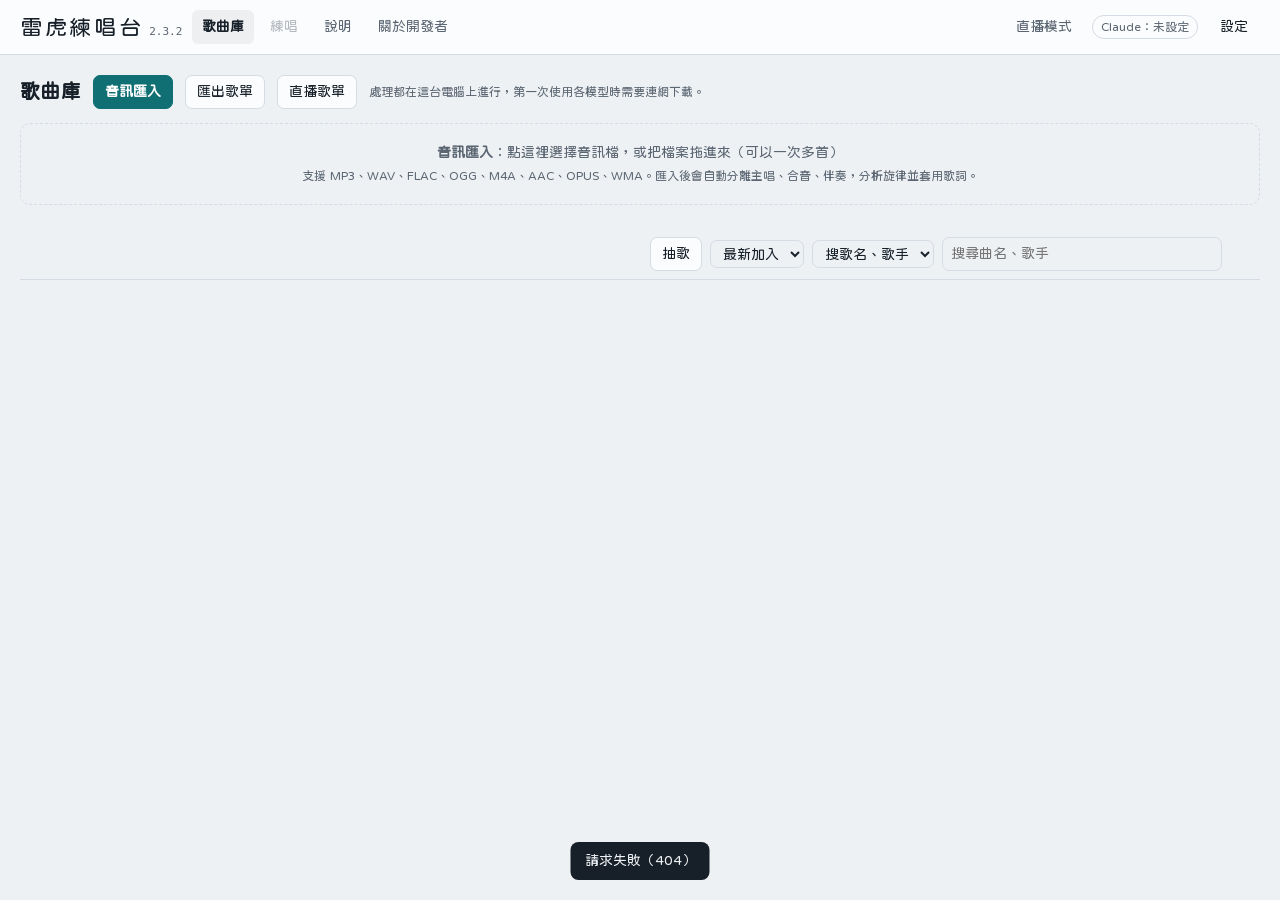
==== static/index.html @ 7133978d "2.3.2: 直播中分離、音高分析改用 CPU 處理程式，避免跟直播軟體搶顯示卡而卡住 Co-Authored-By: Claude Opus 5.5 <noreply@anthropic.com> " ====
<!doctype html>
<html lang="zh-Hant-TW">
<head>
<meta charset="utf-8">
<meta name="viewport" content="width=device-width,initial-scale=1">
<title>雷虎練唱台</title>
<link rel="stylesheet" href="/static/style.css">
</head>
<body>
<header class="bar">
  <span class="logo" id="logo">雷虎練唱台<small id="ver">2.3.2</small></span>
  <nav class="row">
    <button id="nav-lib" class="tab cur">歌曲庫</button>
    <button id="nav-practice" class="tab" disabled>練唱</button>
    <a id="nav-help" class="tab" href="/static/help.html">說明</a>
    <button id="nav-about" class="tab">關於開發者</button>
  </nav>
  <span class="spacer"></span>
  <button id="live-toggle" class="tab" title="直播時用：只留歌曲清單和大字歌詞，加上播放、KEY、音量和歌詞即時調整">直播模式</button>
  <a id="update-chip" class="chip new" href="https://github.com/LeihuTW/Leihu-singsing/releases/latest" data-ext hidden title="更新會保留歌曲庫、錄音和設定"></a>
  <button id="claude-chip" class="chip" title="查看 Claude 用量">Claude：未設定</button>
  <button id="btn-settings" class="ghost">設定</button>
</header>

<main>
  <!-- 歌曲庫 -->
  <section id="view-lib">
    <div class="lib-head">
      <h1>歌曲庫</h1>
      <label class="btn primary">音訊匯入<input type="file" id="import" accept="audio/*,.mp3,.wav,.flac,.ogg,.m4a,.aac,.opus,.wma" multiple hidden></label>
      <button id="export-open" type="button">匯出歌單</button>
      <button id="lib-setlist" type="button" title="這段時間唱過的歌，也能回顧過去的場次、產生 YouTube 章節">直播歌單</button>
      <span class="hint">處理都在這台電腦上進行，第一次使用各模型時需要連網下載。</span>
    </div>
    <form id="yt-form" class="yt yt-only">
      <label for="yt-url" class="yt-label">YouTube</label>
      <input id="yt-url" type="text" inputmode="url" autocomplete="off" placeholder="https://www.youtube.com/watch?v=…">
      <button id="yt-go" type="submit">下載並分析</button>
      <button id="batch-open" type="button" class="ghost" title="一次加入多首：多個網址、歌單網址、歌手＋歌名，或 Excel 歌單">批次加入</button>
      <span id="yt-msg" class="hint"></span>
    </form>
    <div id="drop" class="drop" role="button" tabindex="0" aria-label="音訊匯入：選擇音訊檔">
      <b>音訊匯入</b>：點這裡選擇音訊檔，或把檔案拖進來（可以一次多首）
      <span class="hint">支援 MP3、WAV、FLAC、OGG、M4A、AAC、OPUS、WMA。匯入後會自動分離主唱、合音、伴奏，分析旋律並套用歌詞。</span></div>
    <div id="jobs-bar" class="row jobs-bar" hidden>
      <span id="jobs-sum" class="hint"></span><span class="spacer"></span>
      <button id="jobs-pause" class="ghost" title="處理中的那首在下一個進度點停下、讓出顯示卡；錄音評分、KEY 轉換照常（Ctrl+Alt+P）">全部暫停</button>
    </div>
    <div id="jobs-paused" class="yt-pause" role="status" hidden>
      <div><b>處理已全部暫停。</b>
        <span class="hint">排隊中的歌會等你按「繼續處理」才開始；暫停時做到一半的那首會從頭重做。重開程式後仍維持暫停。錄音評分、KEY 轉換不受影響。</span></div>
      <button id="jobs-resume">繼續處理</button>
    </div>
    <div id="jobs" class="jobs"></div>
    <div id="live-queue" class="live-queue">
      <div class="row"><b>待唱清單</b><span id="lq-n" class="hint"></span><span class="spacer"></span>
        <button id="lq-next" class="primary" title="載入清單第一首（Ctrl+Alt+N）">下一首</button>
        <button id="lq-clear" class="ghost">清空</button></div>
      <div id="lq-list" class="lq-list"></div>
      <span class="hint" id="lq-hint">在下面的歌點「＋」加進清單；一首唱完會自動載入下一首。</span>
    </div>
    <div class="lib-tools">
      <nav id="cats" class="cats" aria-label="分類"></nav>
      <span class="lib-right">
        <button id="lib-draw" title="從目前顯示的歌（分類、搜尋結果）裡隨機抽一首處理好的歌，直接進練唱">抽歌</button>
        <select id="lib-sort" aria-label="排序"><option value="new">最新加入</option><option value="title">依曲名</option><option value="artist">依歌手</option></select>
        <select id="lib-scope" aria-label="搜尋範圍" title="搜尋範圍">
          <option value="name">搜歌名、歌手</option>
          <option value="lyrics">搜歌詞</option>
          <option value="all">全部都搜</option>
        </select>
        <input id="lib-q" type="search" placeholder="搜尋曲名、歌手" aria-label="搜尋歌曲">
      </span>
    </div>
    <div id="cat-tools" class="row cat-tools" hidden>
      <span class="hint" id="cat-hint"></span>
      <button id="cat-rename" class="ghost">改名</button>
      <button id="cat-del" class="ghost danger">刪除分類</button>
    </div>
    <div id="live-hold" class="yt-pause live-hold" role="status" hidden>
      <div><b>直播中，背景工作已暫停。</b>
        <span class="hint"><span id="live-hold-why"></span>升級分離、細修、最高品質處理會把顯示卡吃滿，直播畫面和 VTube Studio 會掉格；直播軟體關掉或關閉直播模式後會自動繼續。直播中匯入的歌照常處理（先用輕量模型，下播後自動補做高品質），KEY 轉換、錄音評分也不受影響。</span></div>
      <button id="live-hold-go" class="ghost" title="接下來一小時不管直播偵測，照常處理（會影響直播流暢度）">直播中也照常處理</button>
    </div>
    <div id="yt-pause" class="yt-pause" role="alert" hidden>
      <div><b>YouTube 暫時限制了下載，已自動暫停後面的下載。</b>
        <span class="hint">短時間內下載太多次時 YouTube 會暫時擋住這個網路，通常幾小時到一天會恢復。請先不要再下載，也不要開 VPN 重試。</span>
        <span id="yt-pause-n" class="hint"></span></div>
      <button id="yt-resume">繼續下載</button>
    </div>
    <div id="songs" class="songs"></div>
  </section>

  <!-- 練唱 -->
  <section id="view-practice" hidden>
    <div class="p-head">
      <button id="back" class="ghost">← 歌曲庫</button>
      <h1 id="p-title"></h1>
      <span id="p-chips" class="row"></span>
    </div>

    <div class="stage">
      <div id="judge" class="judge" aria-live="polite"></div>
      <div class="roll-wrap">
        <canvas id="roll" aria-label="旋律卷軸，點一下可跳到該時間"></canvas>
        <div id="hud" class="hud"></div>
        <div id="edit-hint" class="edit-hint" hidden>調整模式：拖曳上方的句子標記移動整句，拖曳旋律上的字調整時間，雙擊字可以修改文字</div>
        <input id="char-edit" class="char-edit" type="text" hidden aria-label="修改這個字">
        <div id="loading" class="loading" hidden></div>
      </div>
      <div id="split" class="split" role="separator" aria-orientation="horizontal" aria-label="拖曳調整旋律和歌詞的高度比例" tabindex="0" title="拖曳調整旋律區和歌詞區的比例，雙擊還原"><span></span></div>
      <div class="lyr" id="lyr">
        <div class="lyr-size"><button id="lyr-smaller" class="ghost" aria-label="歌詞縮小">A−</button><button id="lyr-bigger" class="ghost" aria-label="歌詞放大">A＋</button></div>
        <div id="lyr-count" class="lyr-count" hidden></div>
        <div id="lyr-prev" class="lyr-prev"></div>
        <div id="lyr-now" class="lyr-now"><span class="base"></span><span class="fill" aria-hidden="true"></span></div>
        <div id="lyr-next" class="lyr-next"></div>
        <div id="lyr-next2" class="lyr-next lyr-more"></div>
        <div id="lyr-next3" class="lyr-next lyr-more"></div>
      </div>
      <div class="transport">
        <button id="play" class="primary">播放</button>
        <button id="skip-intro" class="ghost" title="跳到第一句歌詞前 5 秒">跳過前奏</button>
        <label class="hint" title="從頭播放或錄音時，自動從第一句前 5 秒開始"><input id="auto-skip" type="checkbox"> 自動</label>
        <span id="time" class="num">0:00.0 / 0:00</span>
        <input id="seek" class="seek" type="range" min="0" max="1" step="0.01" value="0" aria-label="播放位置">
        <span class="grp"><label for="key-sel">KEY</label>
          <select id="key-sel" title="升降幾個半音；選了才會開始轉換，一次到位"></select>
        </span>
        <span class="grp"><label for="speed">速度</label>
          <select id="speed">
            <option value="0.7">70%</option><option value="0.8">80%</option><option value="0.9">90%</option>
            <option value="1" selected>100%</option><option value="1.1">110%</option>
          </select>
        </span>
        <span class="grp">
          <button id="set-a">A</button><button id="set-b">B</button><button id="clear-ab" class="ghost">取消循環</button>
        </span>
        <span class="grp"><label for="mel-mode">旋律</label>
          <button id="mel-toggle" class="on" title="關掉旋律只看歌詞（顯示五行）">顯示</button>
          <select id="mel-mode" title="旋律的顯示方式">
            <option value="both">原聲＋區塊</option>
            <option value="curve">原聲曲線</option>
            <option value="blocks">音符區塊</option>
          </select>
        </span>
        <span class="grp"><label>歌詞</label>
          <button id="lyr-show" title="在旋律上方逐字顯示歌詞">字在旋律上</button>
          <button id="lyr-edit" title="拖曳調整每句、每個字的時間">調整</button>
          <button id="lyr-color" title="唱到哪個字就把哪個字上色；歌詞時間沒對準時可以關掉">逐字上色</button>
          <button id="sheet-open2" title="把旋律和歌詞畫成圖片（像樂譜一樣一句一列），存到下載資料夾">旋律譜圖片</button>
          <button id="lyr-flag" title="歌詞不準先標起來：歌曲庫的「歌詞待修」分類會列出來，下播後一次處理（Ctrl+Alt+F）">歌詞待修</button>
          <button id="judge-btn" title="開麥克風唱的時候，每唱完一句跳出 PERFECT／GREAT／GOOD／MISS（測試中）">每句評分</button>
          <select id="lyr-kana" title="日文歌詞的讀音標註；平假名模式下讀音不對可以點一下修改" hidden><option value="hira">假名標音</option><option value="romaji">羅馬拼音</option><option value="off">不標讀音</option></select>
          <label for="lyr-size" title="旋律上歌詞的字級">字級</label>
          <input id="lyr-size" type="range" min="12" max="40" step="1" value="18" style="width:80px">
          <button id="ov-open" title="給 OBS 等直播軟體用的去背歌詞畫面">直播歌詞</button>
        </span>
        <span class="grp"><label for="zoom">視窗</label><input id="zoom" type="range" min="3" max="30" step="1" value="8"></span>
      </div>
    </div>

    <div id="live-bar" class="live-bar">
      <div class="row">
        <button data-live-preset="orig">原曲</button>
        <button data-live-preset="karaoke">卡拉OK</button>
        <button id="lead-private" title="原唱和導引音只從「自己聽的裝置」（耳機）播出，觀眾那邊只有伴奏和合音。要先到設定選好兩個不同的裝置">原唱只給我聽</button>
        <label class="lv-vol">音量 <input id="live-vol" type="range" min="0" max="1.5" step="0.01" value="1" aria-label="音量"><span id="live-vol-v" class="num">100</span></label>
      </div>
      <div class="row">
        <b>歌詞調整</b>
        <button id="lv-now" title="播放到這句開口時按：目前這句對到現在的位置">這句對準</button>
        <button id="lv-next" title="歌詞慢半拍時用：歌手開口唱、畫面還停在上一句時按，把下一句對到現在的位置">下一句對準</button>
        <button id="lv-minus" title="目前這句提早 0.1 秒">−0.1</button>
        <button id="lv-plus" title="目前這句延後 0.1 秒">＋0.1</button>
        <label class="hint"><input id="lv-from" type="checkbox" checked> 後面的句子一起移動</label>
        <button id="lv-pop" class="ghost" title="另開視窗逐句調整">逐句調整視窗</button>
        <button id="lv-search" class="ghost" title="歌詞不對、或整份換掉：搜尋線上歌詞（LRCLIB、網易雲、酷狗）">搜尋線上歌詞</button>
        <button id="lv-flag" class="ghost" title="歌詞不準先標起來，下播後到歌曲庫的「歌詞待修」一次處理（Ctrl+Alt+F）">歌詞待修</button>
        <span class="spacer"></span>
        <button id="lv-setlist" class="ghost" title="這段時間唱過的歌（播放超過 30 秒就會記下來）；也能回顧過去的場次、產生 YouTube 章節">直播歌單</button>
        <span class="hint">調整會自動儲存</span>
      </div>
    </div>

    <div class="panels">
      <div class="panel">
        <h2>分軌與混音</h2>
        <div class="row">
          <button data-preset="orig">原曲</button>
          <button data-preset="karaoke">卡拉OK</button>
          <button data-preset="practice">練唱</button>
          <button data-preset="solo">只聽主唱</button>
        </div>
        <div id="faders" class="detail"></div>
        <label class="row hint" title="每首歌的音量差很多時，自動調到差不多大聲（不會改動原始檔）"><input id="norm-vol" type="checkbox" checked> 音量標準化 <span id="norm-db" class="num"></span></label>
        <div id="mix-export" class="mix-export" hidden>
          <div class="row">
            <select id="mx-fmt" aria-label="匯出格式"><option value="mp3">MP3</option><option value="wav">WAV</option></select>
            <button id="mx-go">匯出調整後的音訊</button>
            <button id="mx-show" class="ghost" hidden>顯示檔案</button>
          </div>
          <span id="mx-msg" class="hint">依目前的 KEY、速度和主唱／合音／伴奏音量（含音量標準化）匯出；把主唱拉到 0 就是伴奏。不含導引音和你的錄音。</span>
        </div>
        <p class="hint">「練唱」會把主唱調小、打開旋律導引音。移調和變速在本機算好後會存起來，下次切換不用再等。</p>
      </div>

      <div class="panel">
        <h2>我的演唱</h2>
        <div class="row">
          <button id="mic">開啟麥克風</button>
          <button id="rec" class="rec" disabled>● 錄一次</button>
          <label class="hint" title="開麥克風唱的時候，每唱完一句就跳出 PERFECT／GREAT／GOOD／MISS（測試中）"><input id="judge-on" type="checkbox"> 每句即時評價（測試）</label>
        </div>
        <div class="row">
          <label for="mic-dev" class="hint">麥克風</label>
          <select id="mic-dev" style="flex:1;min-width:0"><option value="">系統預設</option></select>
          <span id="mic-state" class="hint">戴耳機唱，避免伴奏被麥克風收進去。</span>
        </div>
        <div id="mic-lv" class="mic-lv" hidden>
          <div class="row">
            <span class="hint lv-label">音量</span>
            <div class="meter" aria-hidden="true"><div id="mic-bar" class="bar"></div><div id="mic-pk" class="pk"></div><i style="left:80%" title="-12 dB"></i><i style="left:95%" title="-3 dB"></i></div>
            <span id="mic-db" class="num hint">-∞ dB</span>
          </div>
          <div class="row">
            <label for="mic-gain" class="hint lv-label">增益</label>
            <input id="mic-gain" type="range" min="10" max="300" step="5" value="100" style="flex:1;min-width:0">
            <span id="mic-gain-v" class="num hint">100%</span>
            <button id="mic-auto" class="ghost" title="唱幾句，程式會自動把音量調到適合評分的大小">自動調整</button>
          </div>
          <span id="mic-warn" class="hint"></span>
        </div>
        <div id="key-hint" class="key-hint" hidden><span></span><button class="primary" hidden></button></div>
        <div id="takes-bar" class="row takes-bar" hidden>
          <button id="tk-select" class="ghost">選取多筆</button>
          <span id="tk-tools" hidden><button id="tk-all" class="ghost">全選</button><button id="tk-del" class="ghost danger" disabled>刪除選取的錄音</button><button id="tk-cancel" class="ghost">取消</button></span>
        </div>
        <div id="takes" class="takes"></div>
        <div id="take-detail" class="detail"></div>
      </div>

      <div class="panel">
        <h2>歌詞</h2>
        <div id="lyr-warn" class="cand warn-box" hidden>
          <b id="lyr-warn-title">自動辨識的歌詞不夠準確，已先留白</b>
          <span id="lyr-warn-why" class="hint"></span>
          <div class="row"><button id="lyr-warn-search" class="primary">搜尋線上歌詞</button><button id="lyr-warn-import" class="ghost">匯入歌詞檔</button><button id="lyr-warn-show" class="ghost">仍然使用辨識結果</button></div>
        </div>
        <div id="lyr-src" class="row lyr-src">
          <span class="hint">目前使用：<b id="lyr-src-name">—</b></span>
          <button id="use-auto" class="ghost" hidden>改用辨識結果</button>
          <button id="use-online" class="ghost" hidden>改用線上歌詞</button>
        </div>
        <div class="row lyr-src">
          <label for="lyr-lang" class="hint">這首的辨識語言</label>
          <select id="lyr-lang" aria-label="這首歌的辨識語言">
            <option value="__cfg">依設定</option><option value="">自動判斷</option><option value="zh">中文</option>
            <option value="ja">日文</option><option value="en">英文</option><option value="ko">韓文</option><option value="yue">粵語</option>
          </select>
          <button id="lyr-redo" class="ghost" title="用選的語言重新辨識；目前用的線上或匯入的歌詞不會被覆蓋">重新辨識歌詞</button>
          <button id="lyr-group" class="ghost" title="多人輪流唱的歌（例如 S.H.E）：分離常把某位成員的句子歸到合音，旋律斷斷續續。開啟後旋律分析與歌詞辨識改用主唱＋合音（不用重新分軌，很快）">合唱模式（多人輪流唱）</button>
          <button id="lyr-redo-max" class="ghost" title="合唱、合音多的歌：先用最高品質重新分離人聲，再重新分析旋律、重新辨識歌詞（較慢）">用最高品質人聲分離重新辨識</button>
        </div>
        <div id="cand-box" class="cand" hidden>
          <b>找到線上歌詞，選一版使用</b>
          <span id="cand-hint" class="hint">相似度是和自動辨識結果比對的程度，越高越可能是同一首歌、同一個版本。</span>
          <div id="cand-list" class="ls-results"></div>
          <div class="row"><button id="cand-keep" class="ghost">都不用</button></div>
        </div>
        <div class="first-line">
          <div class="row">
            <label for="fl-time" class="hint">第一句開始</label>
            <input id="fl-time" type="text" inputmode="decimal" placeholder="0:00.00" aria-label="第一句歌詞的開始時間">
            <button id="fl-now" title="把第一句對到目前的播放位置">對準目前位置</button>
            <button id="fl-auto" title="歌詞內容對、但整體早了或晚了好幾秒時：依主唱開口的位置自動找出要移多少秒">依歌聲自動校正</button>
          </div>
          <div class="row">
            <button class="ghost" data-fl="-0.5">−0.5 秒</button><button class="ghost" data-fl="-0.1">−0.1</button>
            <button class="ghost" data-fl="0.1">+0.1</button><button class="ghost" data-fl="0.5">+0.5 秒</button>
            <span class="hint">後面每一句（含逐字時間）會一起移動，自動儲存</span>
          </div>
          <div class="row">
            <span class="hint">中段以後才不準：</span>
            <button id="from-cur" title="把目前顯示的這句對到播放位置，這句和後面每一句一起移動">這句以後對準目前位置</button>
            <button id="from-next" title="把還沒出現的下一句對到播放位置（歌詞慢半拍時用），下一句和後面每一句一起移動">下一句以後對準目前位置</button>
          </div>
        </div>
        <textarea id="lrc" spellcheck="false" aria-label="歌詞（LRC 格式）"></textarea>
        <div class="row">
          <button id="lrc-save">儲存歌詞</button>
          <button id="tap-start">跟拍打點</button>
          <button id="lrc-import" class="ghost" title="匯入 LRC、SRT 或 TXT 歌詞檔">匯入歌詞檔</button>
          <input id="lrc-file" type="file" accept=".lrc,.srt,.txt,text/plain" hidden>
        </div>
        <div class="row">
          <select id="exp-fmt" aria-label="匯出格式">
            <option value="lrc">LRC（含時間）</option>
            <option value="srt">SRT 字幕</option>
            <option value="txt">純文字 TXT</option>
          </select>
          <button id="exp-go">匯出歌詞</button>
          <button id="exp-show" class="ghost" hidden>顯示檔案</button>
          <button id="sheet-open" title="把旋律和歌詞畫成圖片（像樂譜一樣一句一列），只能看圖片的時候也能對著練">匯出旋律譜圖片…</button>
        </div>
        <span id="exp-msg" class="hint"></span>
        <details id="timing-box">
          <summary>逐句調整開始時間</summary>
          <div class="detail" style="margin-top:8px">
            <span class="hint">播放到某句開頭時按「對準」，或用 ±0.1 秒微調。改完按「儲存歌詞」。</span>
            <div class="row"><button id="timing-pop">開新視窗逐句調整</button><span class="hint">另開一個可以縮放的視窗，邊唱邊調；在那邊調整會自動儲存</span></div>
            <div id="timing" class="timing"></div>
            <div class="row"><button id="lyr-dist">自動分配每個字的時間</button><span class="hint">依旋律音符把每個字放到對應的音上</span></div>
          </div>
        </details>
        <details id="ls-box">
          <summary>搜尋線上歌詞（LRCLIB、網易雲、酷狗，需連網）</summary>
          <div class="detail" style="margin-top:8px">
            <div class="row"><input id="ls-q" type="text" placeholder="歌名 歌手" style="flex:1;min-width:0"><button id="ls-go">搜尋</button></div>
            <span id="ls-msg" class="hint"></span>
            <div id="ls-results" class="ls-results"></div>
          </div>
        </details>
        <div id="tapbox" class="tapbox" hidden>
          <span class="hint">播放中每唱到新的一句就按空白鍵或下面的按鈕。</span>
          <span id="tap-next" class="next"></span>
          <div class="row"><button id="tap-hit" class="primary">這句開始</button><button id="tap-stop" class="ghost">結束打點</button></div>
        </div>
        <details>
          <summary>貼上正確歌詞，用 Claude 對齊時間（需連網）</summary>
          <div class="detail" style="margin-top:8px">
            <textarea id="ref-lyrics" placeholder="每行一句，照演唱順序貼上" style="min-height:120px"></textarea>
            <div class="row"><button id="align">用 Claude 對齊</button><span id="align-state" class="hint"></span></div>
            <span id="align-cost" class="hint"></span>
          </div>
        </details>
      </div>
    </div>
  </section>
  <!-- 關於開發者 -->
  <section id="view-about" class="about" hidden>
    <div class="about-card">
      <img src="/static/kenzi.png" alt="雷虎 KENZI 的頭像" class="about-avatar" width="160" height="160">
      <div>
        <h2>雷虎</h2>
        <p>一隻喜歡唱歌的毛毛雷虎，每天 19:00 在 Twitch 進行以歌回為主的直播。</p>
        <p><a href="https://www.twitch.tv/leihustore" data-ext class="about-link">https://www.twitch.tv/leihustore</a></p>
      </div>
    </div>
    <div class="about-card about-support">
      <p>如果這個練歌工具有確實幫到您，可以透過 LINEPAY 請雷虎喝杯飲料或延續開發。</p>
      <img src="/static/linepay.png" alt="LINE Pay 斗內 QR Code" class="about-pay" width="600" height="300">
    </div>
  </section>
</main>

<div id="share" class="modal" hidden>
  <div class="sheet share-sheet" role="dialog" aria-modal="true" aria-labelledby="share-title">
    <h1 id="share-title">匯出／分享這次演唱</h1>
    <p class="hint">把你的歌聲和合音、伴奏混在一起（不含原唱與導引音），用的是錄音當時的 KEY 和速度。音量已自動平衡成建議值，可以邊聽邊調。</p>
    <div class="share-mix">
      <label for="sh-vocal">你的歌聲</label><input id="sh-vocal" type="range" min="-24" max="12" step="0.5" value="0"><span id="sh-vocal-v" class="num">0 dB</span>
      <label for="sh-back">合音</label><input id="sh-back" type="range" min="-40" max="6" step="0.5" value="0"><span id="sh-back-v" class="num">0 dB</span>
      <label for="sh-inst">伴奏</label><input id="sh-inst" type="range" min="-40" max="6" step="0.5" value="0"><span id="sh-inst-v" class="num">0 dB</span>
    </div>
    <div class="row">
      <label class="hint"><input id="sh-polish" type="checkbox" checked> 人聲美化（去低頻雜音、讓音量平均）</label>
      <label for="sh-reverb" class="hint">殘響</label>
      <select id="sh-reverb"><option value="none">不加</option><option value="light" selected>輕</option><option value="medium">中</option><option value="hall">大廳</option></select>
      <button id="sh-auto" class="ghost" title="依你的歌聲和伴奏的響度重新計算">恢復建議音量</button>
    </div>
    <div class="sh-player">
      <button id="sh-play" disabled>▶ 試聽</button>
      <div class="sh-track">
        <input id="sh-pos" type="range" min="0" max="1" step="0.05" value="0" aria-label="試聽位置" disabled>
        <div class="sh-region" aria-hidden="true"><i id="sh-region"></i></div>
      </div>
      <span id="sh-time" class="num hint">0:00</span>
    </div>
    <div class="row sh-jump">
      <button class="ghost" id="sh-to-me" disabled title="跳到你開始唱的前 2 秒">⏮ 從我開始唱</button>
      <button class="ghost" data-shj="-10" disabled>−10 秒</button><button class="ghost" data-shj="-5" disabled>−5 秒</button>
      <button class="ghost" data-shj="5" disabled>+5 秒</button><button class="ghost" data-shj="10" disabled>+10 秒</button>
      <span class="hint">拉桿下方的色帶是你有錄音的範圍，可以直接拖曳或點任何位置跳過去</span>
    </div>
    <span id="sh-pv-msg" class="hint">準備試聽中…</span>
    <div class="row">
      <label for="sh-range" class="hint">匯出範圍</label>
      <select id="sh-range"><option value="full" selected>整首歌</option><option value="take">只有錄音的段落</option></select>
    </div>
    <div class="field"><span>匯出格式（可複選）</span>
      <div class="row">
        <label><input type="checkbox" name="sh-fmt" value="mp3" checked> MP3 音訊</label>
        <label><input type="checkbox" name="sh-fmt" value="wav"> WAV 無損音訊</label>
        <label><input type="checkbox" name="sh-fmt" value="mp4" checked> 直式影片 9:16（旋律線條＋歌詞）</label>
        <label><input type="checkbox" name="sh-fmt" value="png" checked> 成績卡圖片（分數＋旋律對照）</label>
      </div>
    </div>
    <div class="row"><button id="sh-go" class="primary">匯出</button><span id="sh-msg" class="hint"></span></div>
    <div id="sh-done" class="share-done" hidden>
      <div id="sh-files"></div>
      <div class="field"><span>貼文文字（可以修改後複製）</span><textarea id="sh-caption" rows="3"></textarea>
        <div class="row"><button id="sh-copy" class="ghost">複製文字</button></div></div>
      <div class="field"><span>發佈：按下會開啟平台的網頁，把剛匯出的檔案拖進去、貼上文字即可</span>
        <div class="row share-btns">
          <button data-share="https://www.facebook.com">Facebook</button>
          <button data-share="https://www.instagram.com">Instagram</button>
          <button data-share="https://x.com/compose/post">X</button>
          <button data-share="https://www.threads.com">Threads</button>
        </div>
        <span class="hint">IG、Threads、FB 的 Reels 建議用直式影片；只想分享聲音可以用 MP3；成績卡圖片適合一般貼文和限時動態。平台可能會因為伴奏的版權把影片靜音或限制觀看。</span>
      </div>
    </div>
    <div class="row" style="justify-content:flex-end"><button id="sh-close" class="ghost">關閉</button></div>
  </div>
</div>

<div id="batch-dlg" class="modal" hidden>
  <div class="sheet batch-sheet" role="dialog" aria-modal="true" aria-labelledby="batch-title">
    <h1 id="batch-title">批次加入歌曲</h1>
    <p class="hint">每行一首，可以混著輸入：YouTube 影片網址、歌單網址（會加入歌單裡的每一首），或「歌手 歌名」（會到 YouTube 搜尋第一筆結果）。也可以直接從 Excel 複製「歌手、曲名」兩欄貼上，或匯入 .xlsx／.csv 檔：匯入檔案時會一起讀「歌手」「曲名」「KEY（或備註）」「語言」和 YouTube 網址欄，有網址的直接用、不另外搜尋；歌曲庫已經有的歌只會更新這些資訊，不會重新下載。格式可以參考「下載範本」或說明頁的「建議的匯入表格格式」。</p>
    <textarea id="batch-text" rows="7" placeholder="https://www.youtube.com/watch?v=…&#10;https://www.youtube.com/playlist?list=…&#10;周杰倫 晴天&#10;YOASOBI 夜に駆ける"></textarea>
    <div class="row">
      <button id="batch-resolve" class="primary">查詢</button>
      <label class="btn ghost">匯入 Excel／CSV<input id="batch-file" type="file" accept=".xlsx,.csv,.txt,.tsv" hidden></label>
      <button id="batch-template" class="ghost" title="歌手、曲名、KEY、語言、YouTube 五欄的範例表格">下載範本</button>
      <span id="batch-msg" class="hint"></span>
    </div>
    <div id="batch-list" class="batch-list"></div>
    <div class="row" id="batch-actions" hidden>
      <label class="hint"><input id="batch-all" type="checkbox" checked> 全選</label>
      <button id="batch-add" class="primary">加入下載佇列</button>
      <span class="hint">依清單順序下載與處理，之後也可以在歌曲庫上方用 ▲▼ 調整順序。請只下載你有權使用的內容。</span>
    </div>
    <div class="row" style="justify-content:flex-end"><button id="batch-close" class="ghost">關閉</button></div>
  </div>
</div>

<div id="edit-dlg" class="modal" hidden>
  <div class="sheet" role="dialog" aria-modal="true" aria-labelledby="edit-title">
    <h1 id="edit-title">編輯歌曲資訊</h1>
    <label class="field"><span>曲名</span><input id="ed-title" type="text" maxlength="120"></label>
    <label class="field"><span>歌手</span><input id="ed-artist" type="text" maxlength="80"></label>
    <label class="field"><span>預設 KEY（打開這首歌時自動切到這個 KEY，並先做好移調版本）</span>
      <select id="ed-key"></select></label>
    <p class="hint" id="ed-yt"></p>
    <div class="row">
      <button id="ed-save" class="primary">儲存</button>
      <button id="ed-close" class="ghost">取消</button>
    </div>
  </div>
</div>

<div id="overlay-dlg" class="modal" hidden>
  <div class="sheet" role="dialog" aria-modal="true" aria-labelledby="ov-title">
    <h1 id="ov-title">直播歌詞（去背）</h1>
    <p class="hint">只顯示歌詞、背景透明的畫面，會跟著這裡的播放同步。在 OBS 新增「瀏覽器」來源，貼上下面的網址即可；練唱台要保持開著。</p>
    <div class="ov-opts">
      <label for="ov-lines">行數</label>
      <select id="ov-lines"><option value="1">1 行</option><option value="2" selected>2 行</option><option value="3">3 行</option><option value="5">5 行</option></select>
      <label for="ov-size">字級</label>
      <span class="row"><input id="ov-size" type="range" min="24" max="120" step="2" value="56"><span id="ov-size-v" class="num hint">56</span></span>
      <label for="ov-pos">位置</label>
      <select id="ov-pos"><option value="bottom" selected>下方</option><option value="center">中間</option><option value="top">上方</option></select>
      <label for="ov-align">對齊</label>
      <select id="ov-align"><option value="center" selected>置中</option><option value="left">靠左</option></select>
      <label for="ov-font">字體</label>
      <select id="ov-font"><option value="huninn" selected>粉圓（內建）</option><option value="kai">楷書</option><option value="sans">黑體（微軟正黑體）</option></select>
      <label for="ov-color">上色</label>
      <span class="row"><input id="ov-color" type="color" value="#f0a04a"><span class="hint">字的顏色是白色，唱到的字換成這個顏色</span></span>
      <label for="ov-bg">背景</label>
      <select id="ov-bg"><option value="none" selected>透明（OBS 瀏覽器來源）</option><option value="green">綠幕（用色度鍵去背）</option><option value="black">黑色</option></select>
      <label for="ov-info">曲目資訊</label>
      <select id="ov-info"><option value="off" selected>不顯示</option><option value="tl">左上角</option><option value="tr">右上角</option><option value="bl">左下角</option><option value="br">右下角</option></select>
    </div>
    <label class="field"><span>網址</span><input id="ov-url" type="text" readonly></label>
    <div class="row"><button id="ov-copy" class="primary">複製網址</button><button id="ov-preview" class="ghost">在瀏覽器開啟預覽</button></div>
    <span class="hint">OBS 瀏覽器來源建議寬 1920、高 1080。改了字級、行數等設定後，要重新複製網址貼到 OBS。</span>
    <div class="row" style="justify-content:flex-end"><button id="ov-close" class="ghost">關閉</button></div>
  </div>
</div>

<div id="sheet-dlg" class="modal" hidden>
  <div class="sheet" role="dialog" aria-modal="true" aria-labelledby="sd-title">
    <h1 id="sd-title">匯出旋律譜圖片</h1>
    <p class="hint">把旋律和歌詞畫成一頁頁的圖片：每句一列，方塊越高音越高、橫向是時間，方塊上標簡譜或音名，下面是歌詞。存成 PNG，手機相簿、平板或印出來都能看。</p>
    <div class="ov-opts">
      <label for="sd-layout">版面</label>
      <select id="sd-layout"><option value="phone" selected>手機直式（1080×1920）</option><option value="a4">A4（可列印）</option></select>
      <label for="sd-notation">標示</label>
      <select id="sd-notation"><option value="jianpu" selected>簡譜（1～7）</option><option value="name">音名（C4、D#4）</option><option value="both">簡譜＋音名</option></select>
      <label for="sd-tonic">1 ＝</label>
      <select id="sd-tonic"><option value="auto" selected>自動判斷</option></select>
      <label for="sd-key">KEY</label>
      <label class="row"><input id="sd-key" type="checkbox" checked> 套用目前的 KEY（<span id="sd-key-v"></span>）</label>
    </div>
    <span class="hint">旋律是從原唱自動分析的，沒有節拍資訊，所以用時間位置排版，不是正式的五線譜或簡譜節奏。</span>
    <div class="row"><button id="sd-go" class="primary">匯出</button><button id="sd-show" class="ghost" hidden>顯示檔案</button><span id="sd-msg" class="hint"></span></div>
    <div class="row" style="justify-content:flex-end"><button id="sd-close" class="ghost">關閉</button></div>
  </div>
</div>

<div id="ls-dlg" class="modal" hidden>
  <div class="sheet" role="dialog" aria-modal="true" aria-labelledby="lsd-title">
    <h1 id="lsd-title">搜尋線上歌詞</h1>
    <div id="lsd-body"></div>
    <div class="row" style="justify-content:flex-end"><button id="lsd-close" class="ghost">關閉</button></div>
  </div>
</div>

<div id="setlist-dlg" class="modal" hidden>
  <div class="sheet" role="dialog" aria-modal="true" aria-labelledby="sl-title">
    <h1 id="sl-title">直播歌單</h1>
    <p class="hint">不管是不是直播模式，一首歌播放超過 30 秒就記下來；距離上一首超過 6 小時會自動當成新的一場，同一段時間唱的歌都在同一場。過去的場次也能在這裡回顧、匯出。</p>
    <div class="row sl-opts">
      <select id="sl-session" aria-label="選擇場次"></select>
      <select id="sl-mode" aria-label="顯示方式"><option value="list">歌單文字</option><option value="chapters">YouTube 章節時間戳</option></select>
      <label id="sl-start-f" class="row" hidden>開台時間 <input id="sl-start" type="time" step="1"></label>
    </div>
    <div class="sl-items-head row"><label class="row"><input id="sl-all" type="checkbox"> 全選</label>
      <span class="spacer"></span>
      <button id="sl-del" class="ghost danger" type="button">刪除勾選的歌</button>
      <button id="sl-drop" class="ghost danger" type="button">刪除這一場</button></div>
    <div id="sl-items" class="sl-items"></div>
    <p id="sl-hint" class="hint" hidden>開台時間是影片的 00:00。預設是第一首歌開始的時間，請改成實際開台（影片開始）的時間；YouTube 要至少 3 段、每段 10 秒以上才會顯示章節。</p>
    <textarea id="sl-text" rows="8" readonly></textarea>
    <div class="row"><button id="sl-copy" class="primary">複製文字</button><button id="sl-save" class="ghost">存成文字檔</button><button id="sl-xlsx" class="ghost">匯出 Excel</button>
      <button id="sl-new" class="ghost danger">開始新的一場</button>
      <span class="spacer"></span><button id="sl-close" class="ghost">關閉</button></div>
  </div>
</div>

<div id="yt-notice" class="modal" hidden>
  <div class="sheet" role="alertdialog" aria-modal="true" aria-labelledby="ytn-title">
    <h1 id="ytn-title">務必留意 YouTube 平台使用規範</h1>
    <p>已開啟「YouTube 下載」與「歌單批次加入」。使用時請遵守 YouTube 的服務條款，只下載你有權使用的內容。</p>
    <p class="hint">這個提醒只會出現這一次；之後功能會一直保持開啟，更新版本也一樣。</p>
    <div class="row" style="justify-content:flex-end"><button id="ytn-ok" class="primary">我知道了</button></div>
  </div>
</div>

<div id="export-dlg" class="modal" hidden>
  <div class="sheet" role="dialog" aria-modal="true" aria-labelledby="ex-title-h">
    <h1 id="ex-title-h">匯出歌單</h1>
    <div class="field"><span>格式</span>
      <label class="row"><input type="radio" name="ex-fmt" value="html" checked> 網頁：給觀眾看，可以搜尋、依分類切換</label>
      <label class="row"><input type="radio" name="ex-fmt" value="xlsx"> Excel（.xlsx）：可以自己排版、篩選</label>
      <label class="row yt-only"><input type="radio" name="ex-fmt" value="csv"> 練唱台歌單（.csv）：備份、換電腦用</label>
      <span class="hint">網頁檔可以直接傳到 Discord 或放上網路空間，點開就能看。<span class="yt-only">練唱台歌單可以在「批次加入」匯回，會依 YouTube 網址自動重新下載。</span></span></div>
    <label class="field" id="ex-title-f"><span>標題</span><input id="ex-title" type="text" maxlength="60" placeholder="點歌清單"></label>
    <div class="field"><span>範圍</span>
      <label class="row"><input type="radio" name="ex-scope" value="all" checked> 全部分類</label>
      <label class="row"><input type="radio" name="ex-scope" value="cur"> 只匯出目前的分類（<span id="ex-cur"></span>）</label>
      <label class="row"><input id="ex-ready" type="checkbox" checked> 只列處理好、能唱的歌</label>
      <label class="row" id="ex-key-f"><input id="ex-key" type="checkbox" checked> 顯示 KEY</label></div>
    <p class="hint">檔案會存到「下載\雷虎練唱台」，存好會在檔案總管裡顯示。</p>
    <div class="row"><button id="ex-go" class="primary">匯出</button><span class="spacer"></span><button id="ex-close" class="ghost">關閉</button></div>
  </div>
</div>

<div id="storage-dlg" class="modal" hidden>
  <div class="sheet" role="dialog" aria-modal="true" aria-labelledby="st-title">
    <h1 id="st-title">搬移歌曲庫</h1>
    <p class="hint">空間不夠或換電腦時，把處理好的歌（和可選的模型）搬到別的磁碟。會先<b>複製</b>到新位置並逐一核對，沒問題才改用新位置；舊的那份會留著，你確認新位置正常後再到設定裡刪除。搬移期間處理佇列會暫停、暫時不能練唱，搬完自動恢復。</p>
    <div class="field"><span>要搬的東西</span>
      <label class="row"><input id="st-lib" type="checkbox" checked> <span id="st-lib-l">歌曲庫</span></label>
      <label class="row"><input id="st-models" type="checkbox"> <span id="st-models-l">模型（可選）</span></label></div>
    <div class="field"><span>新的位置</span>
      <div class="row"><input id="st-target" type="text" placeholder="例如 D:\雷虎練唱台資料" style="flex:1">
        <button id="st-pick" type="button" class="ghost" hidden>選擇資料夾…</button></div>
      <div id="st-drives" class="st-drives"></div>
      <span class="hint">會在這個資料夾裡建立 library（歌曲庫）和 models（模型）兩個資料夾；請選空的資料夾。</span></div>
    <p id="st-need" class="hint"></p>
    <div class="row"><button id="st-go" class="primary">開始搬移</button>
      <button id="st-adopt" class="ghost" title="換電腦、外接硬碟：選一個已經有歌曲庫的資料夾（例如從舊電腦整個複製過來的），直接改用它，不複製檔案">改用這裡現有的歌曲庫</button>
      <span class="spacer"></span><button id="st-close" class="ghost">取消</button></div>
  </div>
</div>

<div id="settings" class="modal" hidden>
  <div class="sheet set-sheet" role="dialog" aria-modal="true" aria-labelledby="set-title">
    <h1 id="set-title">設定</h1>
    <div class="set-tabs" role="tablist"><button type="button" role="tab" data-tab="general">一般</button><button type="button" role="tab" data-tab="audio">聲音輸出</button><button type="button" role="tab" data-tab="live">直播</button><button type="button" role="tab" data-tab="lyrics">歌詞</button><button type="button" role="tab" data-tab="process">處理品質</button><button type="button" role="tab" data-tab="storage">儲存空間</button><button type="button" role="tab" data-tab="claude">Claude</button></div>
    <div class="set-pane" data-pane="general" role="tabpanel" aria-label="一般" hidden>
      <label class="field"><span>字體（練唱畫面、歌詞與匯出的影片／成績卡）</span>
        <select id="cfg-font"><option value="huninn">粉圓（內建 jf open 粉圓）</option><option value="kai">楷書（歌詞楷書、介面黑體）</option><option value="sans">黑體（微軟正黑體）</option></select></label>
      <div class="field"><span>已安裝的離線功能</span><div id="mods" class="mods"></div></div>
    </div>
    <div class="set-pane" data-pane="audio" role="tabpanel" aria-label="聲音輸出" hidden>
      <div class="field" id="out-field"><span>音樂輸出裝置（練唱、試聽的聲音從這裡播出）</span>
        <select id="cfg-out"><option value="">系統預設</option></select>
        <span class="hint">Discord「分享應用程式」分享這個桌面視窗時沒有聲音。要給朋友看畫面又聽到音樂，按下面的按鈕開一個直播分享用的練唱台視窗（外觀一樣），Discord 分享那個視窗，畫面和音樂會一起送出。</span>
        <div><button id="open-in-browser" type="button">開啟直播分享用視窗</button></div></div>
      <div class="field"><span>自己聽的裝置（「原唱只給我聽」用：選你的耳機）</span>
        <select id="cfg-mon"><option value="">（未設定）</option></select>
        <span class="hint">開啟「原唱只給我聽」後：上面的「音樂輸出裝置」只播伴奏和合音（給觀眾，OBS 收這個裝置），這裡選的裝置會多聽到原唱和導引音。兩個要選不同的裝置；只有一副耳機時，觀眾那邊可以裝免費的虛擬音效線 VB-Cable。</span></div>
    </div>
    <div class="set-pane" data-pane="live" role="tabpanel" aria-label="直播" hidden>
      <div class="field hk-field">
        <label class="row"><input id="cfg-hotkeys" type="checkbox"> 全域快捷鍵：練唱台不在最前面時也能用（Stream Deck、巨集鍵盤可以直接綁）</label>
        <div id="hk-list" class="hk-list"></div>
        <span id="hk-msg" class="hint">點按鍵欄位後按下新的組合（要加 Ctrl、Alt、Shift 或 Win；F13～F24 可以單獨使用），Esc 取消。改完馬上生效，只控制桌面版視窗。</span>
      </div>
      <label class="row"><input id="cfg-pause-live" type="checkbox"> 直播中暫停背景處理：偵測到 OBS、VTube Studio 等直播軟體在跑，或直播模式開著時，不做分離、分析、辨識</label>
    </div>
    <div class="set-pane" data-pane="lyrics" role="tabpanel" aria-label="歌詞" hidden>
      <label class="row"><input id="cfg-autorec" type="checkbox"> 匯入時自動辨識歌詞（關閉時直接套用線上搜尋到的第一個版本，處理也比較快）</label>
      <label class="row"><input id="cfg-tw" type="checkbox"> 簡體歌詞轉成繁體（只轉字形，不改用詞）</label>
      <label class="field"><span>歌詞辨識模型</span>
        <select id="cfg-whisper">
          <option value="large-v3-turbo">large-v3-turbo（建議）</option>
          <option value="large-v3">large-v3（最準、最慢）</option>
          <option value="medium">medium</option>
          <option value="small">small（最快）</option>
        </select></label>
      <label class="field"><span>歌詞語言</span>
        <select id="cfg-lang">
          <option value="">自動判斷（建議）</option><option value="zh">中文</option>
          <option value="en">英文</option><option value="ja">日文</option><option value="ko">韓文</option>
        </select></label>
    </div>
    <div class="set-pane" data-pane="process" role="tabpanel" aria-label="處理品質" hidden>
      <label class="field"><span>人聲／伴奏分離品質（高品質＝BS-Roformer，伴奏殘留的人聲明顯更少，處理時間約兩倍）</span>
        <select id="cfg-vq"><option value="auto">自動（有顯示卡用高品質）</option><option value="high">高品質（沒有顯示卡會非常慢）</option><option value="standard">標準（快）</option></select></label>
      <label class="field"><span>主唱／合音分離品質（合音多的歌，高品質的旋律會準很多）</span>
        <select id="cfg-kq"><option value="auto">自動（有顯示卡用高品質）</option><option value="high">高品質（沒有顯示卡會非常慢）</option><option value="standard">標準（快）</option></select></label>
      <label class="field"><span>高品質分離的速度（大量匯入時建議「快速」）</span>
        <select id="cfg-kov"><option value="2">快速（建議，結果幾乎相同）</option><option value="4">最精細（約慢一倍）</option></select></label>
      <label class="row"><input id="cfg-autofine" type="checkbox" checked> 合音多、需要更精細處理的歌，自動再用最精細的方式分一次（排在佇列最後，不影響其他歌的處理）</label>
      <label class="row"><input id="cfg-parallel" type="checkbox"> 閒置時兩首同時分離（實驗性）：沒在直播時，大量匯入或升級可以再快約兩到四成；需要顯示卡記憶體 10 GB 以上 <span id="cfg-parallel-note" class="hint"></span></label>
      <div class="field"><span>已經處理過的歌</span>
        <div><button id="cfg-upgrade" type="button">用高品質人聲模型重做全部歌曲</button></div>
        <span class="hint">把還沒用新模型處理的歌排進佇列，重新分離人聲與伴奏、重新分析旋律；歌詞、錄音、KEY 設定都保留。排在最後、直播中會暫停，可以放著慢慢跑（有顯示卡一首約 1～2 分鐘）。</span></div>
      <label class="field"><span>音高模型</span>
        <select id="cfg-pitch"><option value="auto">自動（有顯示卡用 full）</option><option value="full">full（準、CPU 很慢）</option><option value="tiny">tiny（快）</option></select></label>
      <details class="set-adv"><summary>進階：標準品質用的模型名稱</summary>
      <label class="field"><span>人聲分離模型（標準品質用的）</span><input id="cfg-sep" type="text"></label>
      <label class="field"><span>主唱／合音分離模型（標準）</span><input id="cfg-kara" type="text"></label>
      </details>
    </div>
    <div class="set-pane" data-pane="storage" role="tabpanel" aria-label="儲存空間" hidden>
      <div class="field"><span>儲存空間</span>
        <div class="hint" id="storage-info"></div>
        <div><button id="storage-compact" hidden>轉成 FLAC 節省空間</button></div></div>
      <div class="field"><span>儲存位置（歌曲庫、模型）</span>
        <div id="loc-info" class="storage-info hint">讀取中…</div>
        <div><button id="st-open" type="button">搬移到其他位置…</button></div>
        <div id="storage-old"></div></div>
    </div>
    <div class="set-pane" data-pane="claude" role="tabpanel" aria-label="Claude" hidden>
      <label class="field"><span>Anthropic API 金鑰（只有對齊歌詞、練習建議會用到）</span>
        <input id="cfg-key" type="password" autocomplete="off" placeholder="sk-ant-…"></label>
      <label class="field"><span>Claude 模型</span><input id="cfg-model" type="text"></label>
      <div id="usage" class="usage">
        <div class="usage-head"><span>Claude 用量與費用</span><span class="hint">依官方價目估算，美元</span></div>
        <div id="usage-grid" class="usage-grid"></div>
        <div id="usage-recent" class="usage-recent"></div>
        <label class="field"><span>目前 API 餘額（US$）：到 Anthropic Console 的 Billing 頁面查看後填入，之後會自動扣掉這裡的花費</span>
          <input id="cfg-balance" type="text" inputmode="decimal" placeholder="例如 12.50"></label>
        <span class="hint">Anthropic 沒有提供查詢餘額的 API，所以剩餘金額是估計值。Console 網址：console.anthropic.com/settings/billing</span>
      </div>
      <div><button id="cfg-clear-key" class="ghost danger" type="button">清除金鑰</button></div>
    </div>
    <div class="row">
      <button id="cfg-save" class="primary">儲存</button>
      <button id="cfg-close" class="ghost">關閉</button>
    </div>
  </div>
</div>
<div id="toast" class="toast" role="status" hidden></div>
<script src="/static/app.js"></script>
</body>
</html>
---- static/style.css ----
/* 練唱台 — 錄音室控台風格：冷色底、琥珀色是原唱旋律、藍色是你的聲音 */
/* 內建字體 jf open 粉圓 2.1（justfont，SIL Open Font License 1.1，授權見 fonts/jf-openhuninn-LICENSE.txt） */
@font-face { font-family: "jf open huninn"; src: url("/static/fonts/jf-openhuninn-2.1.ttf") format("truetype"); font-display: swap; }
:root {
  --bg: #eef1f4;
  --panel: #fbfcfd;
  --ink: #172029;
  --muted: #5b6672;
  --line: #d5dbe2;
  --lane: #e8ecf0;
  --lane-k: #dde2e8;
  --melody: #c06a14;
  --voice: #1d78bb;
  --good: #2c8f5c;
  --bad: #cc4237;
  --accent: #0f6f73;
  --accent-ink: #ffffff;
  --shade: rgba(23, 32, 41, .06);
  --sans: "Noto Sans TC", "PingFang TC", "Microsoft JhengHei", "Heiti TC", system-ui, sans-serif;
  --lyric: "LXGW WenKai TC", "Kaiti TC", "BiauKai", "DFKai-SB", "Noto Serif TC", serif;
  --mono: ui-monospace, "SF Mono", Consolas, "Cascadia Mono", monospace;
  color-scheme: light;
}
/* 設定裡的「字體」：粉圓（預設）＝介面和歌詞都用粉圓；楷書＝歌詞用楷書、介面黑體；黑體＝全部黑體 */
:root[data-font="huninn"] {
  --sans: "jf open huninn", "Noto Sans TC", "PingFang TC", "Microsoft JhengHei", system-ui, sans-serif;
  --lyric: "jf open huninn", "Noto Sans TC", "PingFang TC", "Microsoft JhengHei", sans-serif;
}
:root[data-font="sans"] { --lyric: "Noto Sans TC", "PingFang TC", "Microsoft JhengHei", "Heiti TC", sans-serif; }
@media (prefers-color-scheme: dark) {
  :root {
    --bg: #0e1318;
    --panel: #151c23;
    --ink: #e5eaef;
    --muted: #91a0ae;
    --line: #26313b;
    --lane: #121920;
    --lane-k: #0f151b;
    --melody: #f0a04a;
    --voice: #5cb2ef;
    --good: #4cc387;
    --bad: #f06a5f;
    --accent: #3cb6ad;
    --accent-ink: #06201f;
    --shade: rgba(255, 255, 255, .05);
    color-scheme: dark;
  }
}

* { box-sizing: border-box; }
html, body { margin: 0; background: var(--bg); color: var(--ink); font: 14px/1.55 var(--sans); }
[hidden] { display: none !important; }
button, select, input, textarea { font: inherit; color: inherit; }
h1 { font-size: 20px; margin: 0; font-weight: 600; letter-spacing: .02em; }
h2 { font-size: 13px; margin: 0; font-weight: 600; letter-spacing: .08em; color: var(--muted); }

.btn, button {
  display: inline-flex; align-items: center; gap: 6px;
  border: 1px solid var(--line); background: var(--panel); border-radius: 7px;
  padding: 5px 11px; cursor: pointer; white-space: nowrap;
}
button:hover, .btn:hover { border-color: var(--muted); }
a.btn { color: inherit; text-decoration: none; }
button:focus-visible, select:focus-visible, input:focus-visible, textarea:focus-visible, .btn:focus-within {
  outline: 2px solid var(--accent); outline-offset: 1px;
}
button:disabled { opacity: .45; cursor: default; }
.primary { background: var(--accent); color: var(--accent-ink); border-color: var(--accent); font-weight: 600; }
.ghost { background: transparent; border-color: transparent; }
.ghost:hover { background: var(--shade); border-color: transparent; }
.danger { color: var(--bad); }
.on { background: var(--ink); color: var(--bg); border-color: var(--ink); }
select, input[type=text], input[type=search], input[type=password], textarea {
  border: 1px solid var(--line); background: var(--bg); border-radius: 7px; padding: 5px 8px;
}
input[type=range] { accent-color: var(--accent); }

.bar {
  position: sticky; top: 0; z-index: 5; display: flex; align-items: center; gap: 10px;
  padding: 10px 20px; background: var(--panel); border-bottom: 1px solid var(--line);
}
.logo { font-family: var(--lyric); font-size: 22px; letter-spacing: .12em; }
.logo small { font-family: var(--mono); font-size: 11px; color: var(--muted); letter-spacing: 0; margin-left: 6px; }
.tab { border: none; background: none; padding: 6px 10px; border-radius: 6px; color: var(--muted); }
.tab.cur { color: var(--ink); background: var(--shade); font-weight: 600; }
.spacer { flex: 1; }
.chip {
  font-size: 12px; padding: 2px 8px; border-radius: 99px; border: 1px solid var(--line);
  color: var(--muted); white-space: nowrap;
}
.chip.ok { color: var(--good); border-color: color-mix(in srgb, var(--good) 40%, transparent); }
.chip.new { color: var(--accent); border-color: var(--accent); font-weight: 600; text-decoration: none; }
.chip.warn { color: var(--bad); border-color: color-mix(in srgb, var(--bad) 40%, transparent); }

main { padding: 20px; max-width: 1280px; margin: 0 auto; }

/* 歌曲庫 */
.lib-head { display: flex; align-items: center; gap: 12px; margin-bottom: 14px; flex-wrap: wrap; }
.drop {
  border: 1.5px dashed var(--line); border-radius: 10px; padding: 18px; color: var(--muted);
  text-align: center; margin-bottom: 16px;
}
.drop.over { border-color: var(--accent); color: var(--ink); background: var(--shade); }
.jobs { display: grid; gap: 8px; margin-bottom: 16px; }
.job { display: grid; grid-template-columns: minmax(0, 1fr) auto auto; gap: 4px 12px; padding: 10px 12px; background: var(--panel); border: 1px solid var(--line); border-radius: 9px; }
.job .meter { grid-column: 1 / -1; height: 4px; background: var(--lane-k); border-radius: 2px; overflow: hidden; }
.job .meter i { display: block; height: 100%; background: var(--accent); transition: width .4s; }
.job.error { border-color: var(--bad); }
.job .job-x, .job .job-stop { padding: 0 8px; line-height: 1.4; color: var(--muted); font-size: 13px; }
.job .err { grid-column: 1 / -1; color: var(--bad); font-size: 13px; }

.songs { border-top: 1px solid var(--line); }
.song {
  display: grid; grid-template-columns: minmax(0, 1fr) auto; gap: 6px 16px; align-items: center;
  padding: 12px 4px; border-bottom: 1px solid var(--line);
}
.song .t { font-size: 16px; font-weight: 600; overflow-wrap: anywhere; }
.yt-pause { display: flex; gap: 12px; align-items: center; justify-content: space-between; margin: 10px 0; padding: 12px 14px;
  border: 1px solid var(--bad); border-radius: 10px; background: var(--panel); }
.yt-pause .hint { display: block; margin-top: 4px; }
.lib-right { display: flex; gap: 8px; align-items: center; }
.song .sub { font-size: 12.5px; color: var(--muted); margin: 1px 0 3px; }
.song .sub .k { font-family: var(--mono); color: var(--melody); margin-left: 6px; }
.artist-head { margin: 16px 2px 2px; font-size: 13px; font-weight: 600; color: var(--muted); border-bottom: 1px solid var(--line); padding-bottom: 4px; }
.sim-head { margin: 14px 2px 4px; font-size: 13px; color: var(--muted); }
.song.similar { opacity: .85; }
.song .m { display: flex; gap: 6px; flex-wrap: wrap; align-items: center; color: var(--muted); font-size: 12px; }
.song .acts { display: flex; gap: 6px; flex-wrap: wrap; justify-content: flex-end; }
.song .note { grid-column: 1 / -1; font-size: 12px; color: var(--bad); }
.num { font-family: var(--mono); font-variant-numeric: tabular-nums; }
.empty { padding: 40px 0; text-align: center; color: var(--muted); }

.yt { display: flex; gap: 8px; align-items: center; flex-wrap: wrap; margin-bottom: 12px; }
.yt-label { font-size: 12px; font-weight: 600; letter-spacing: .06em; color: var(--muted); }
.yt input { flex: 1 1 320px; min-width: 0; }
.yt .hint { flex-basis: 100%; }
.yt .hint.err { color: var(--bad); }

/* 練唱 */
.p-head { display: flex; align-items: center; gap: 10px; flex-wrap: wrap; margin-bottom: 12px; }
.stage { position: relative; background: var(--panel); border: 1px solid var(--line); border-radius: 12px; overflow: hidden; }
.roll-wrap { position: relative; height: clamp(260px, 44vh, 460px); }
#roll { display: block; width: 100%; height: 100%; cursor: crosshair; touch-action: none; }
.hud {
  position: absolute; right: 12px; top: 30px; padding: 6px 10px; border-radius: 8px;
  background: var(--panel); border: 1px solid var(--line); font-family: var(--mono); font-size: 12px;
  display: grid; grid-template-columns: auto auto; gap: 0 10px; font-variant-numeric: tabular-nums;
}
.hud b { font-weight: 600; }
.loading {
  position: absolute; inset: 0; display: grid; place-items: center; background: color-mix(in srgb, var(--panel) 80%, transparent);
  color: var(--muted); font-size: 15px;
}
.lyr { position: relative; padding: 10px 72px 10px; border-top: 1px solid var(--line); text-align: center; min-height: 112px; --ls: 1; }
.lyr-prev { font-family: var(--lyric); font-size: calc(15px * var(--ls)); color: var(--muted); opacity: .7; min-height: 1.5em; }
.lyr-size { position: absolute; right: 8px; top: 6px; display: flex; gap: 2px; z-index: 2; }
.lyr-size button { padding: 2px 7px; font-size: 12px; color: var(--muted); }
.lyr-now { position: relative; display: inline-block; font-family: var(--lyric); font-size: calc(clamp(22px, 3.2vw, 34px) * var(--ls)); line-height: 1.35; }
.lyr-now .base { color: var(--muted); }
.lyr-now .fill { position: absolute; left: 0; top: 0; color: var(--melody); clip-path: inset(-.8em calc(100% - var(--p, 0%)) -.3em 0); white-space: nowrap; }
/* 日文假名標音：讀音放在漢字上方，行高加大讓讀音不會撞到上一行 */
.lyr ruby { ruby-position: over; }
.lyr rt { font-size: .45em; line-height: 1; letter-spacing: 0; font-weight: 400; }
.lyr.furi .lyr-now, .lyr.furi .lyr-prev, .lyr.furi .lyr-next { line-height: 1.95; }
.lyr.romaji rt { font-size: .42em; letter-spacing: .02em; }
.lyr.romaji .lyr-prev rt, .lyr.romaji .lyr-next rt { font-size: .5em; }
.lyr.romaji ruby { margin: 0 .08em; }
.lyr ruby[data-b] { cursor: pointer; }
.lyr ruby[data-b]:hover rt { color: var(--accent); text-decoration: underline; }
.kana-edit { position: fixed; z-index: 50; width: 160px; padding: 6px 8px; font: 15px var(--sans); border: 1px solid var(--accent);
  border-radius: 6px; background: var(--panel); color: var(--ink); box-shadow: 0 4px 16px rgba(0, 0, 0, .18); }
.lyr-now .base { white-space: nowrap; }
.lyr-next { font-family: var(--lyric); font-size: calc(17px * var(--ls)); color: var(--muted); min-height: 1.5em; }
.transport {
  display: flex; align-items: center; gap: 10px; flex-wrap: wrap; padding: 10px 14px; border-top: 1px solid var(--line);
}
.transport .seek { flex: 1 1 200px; min-width: 120px; }
.grp { display: inline-flex; align-items: center; gap: 4px; }
.grp label { font-size: 12px; color: var(--muted); }
.keyval { min-width: 34px; text-align: center; font-family: var(--mono); font-weight: 600; }
#play { min-width: 64px; justify-content: center; }

.panels { display: grid; grid-template-columns: repeat(auto-fit, minmax(300px, 1fr)); gap: 14px; margin-top: 14px; align-items: start; }
.panel { background: var(--panel); border: 1px solid var(--line); border-radius: 12px; padding: 14px; display: grid; gap: 10px; min-width: 0; }
.row { display: flex; gap: 6px; flex-wrap: wrap; align-items: center; }
.fader { display: grid; grid-template-columns: 70px minmax(0, 1fr) 36px; align-items: center; gap: 8px; }
.fader span:last-child { text-align: right; color: var(--muted); font-size: 12px; }
.fader .sw { width: 10px; height: 10px; border-radius: 2px; display: inline-block; margin-right: 6px; }
textarea { width: 100%; min-height: 160px; resize: vertical; font-family: var(--mono); font-size: 12.5px; line-height: 1.6; }
.hint { font-size: 12px; color: var(--muted); }
.takes { display: grid; gap: 6px; max-height: 340px; overflow: auto; }
.take { display: grid; grid-template-columns: minmax(0, 1fr) auto; gap: 2px 8px; padding: 8px 10px; border: 1px solid var(--line); border-radius: 8px; cursor: pointer; }
.take.sel { border-color: var(--voice); box-shadow: inset 3px 0 0 var(--voice); }
.take .score { font-family: var(--mono); font-size: 18px; font-weight: 600; }
.take .sub { font-size: 12px; color: var(--muted); }
.detail { display: grid; gap: 6px; font-size: 13px; }
.detail .line { display: grid; grid-template-columns: minmax(0, 1fr) auto; gap: 8px; align-items: center; }
.coach { white-space: pre-wrap; font-size: 13.5px; line-height: 1.7; padding: 10px; background: var(--bg); border-radius: 8px; }
.rec { color: var(--bad); }
.rec.live { background: var(--bad); color: #fff; border-color: var(--bad); }
.tapbox { padding: 10px; border-radius: 8px; background: var(--bg); display: grid; gap: 6px; }
.tapbox .next { font-family: var(--lyric); font-size: 20px; }

/* 線上歌詞候選 */
.cand { display: grid; gap: 6px; padding: 10px; border: 1px solid var(--melody); border-radius: 10px; }
.sim { font-family: var(--mono); font-size: 12px; font-weight: 600; }
.sim.hi { color: var(--good); } .sim.mid { color: var(--melody); } .sim.lo { color: var(--muted); }

/* 分類與搜尋 */
.lib-tools { display: flex; gap: 10px; align-items: center; flex-wrap: wrap; margin-bottom: 8px; }
.cats { display: flex; gap: 6px; flex-wrap: wrap; flex: 1 1 400px; min-width: 0; }
.cat { border-radius: 99px; padding: 4px 12px; font-size: 13px; }
.cat .n { font-family: var(--mono); font-size: 11px; color: var(--muted); margin-left: 4px; }
.cat.cur { background: var(--ink); color: var(--bg); border-color: var(--ink); }
.cat.cur .n { color: inherit; opacity: .7; }
.cat.add { border-style: dashed; color: var(--muted); }
.cat-input { border-radius: 99px; width: 9em; font-size: 13px; padding: 4px 10px; }
#lib-q { flex: 0 1 280px; min-width: 160px; }
.cat-tools { margin-bottom: 8px; }
.song .catsel { font-size: 12px; padding: 4px 6px; max-width: 9em; }

/* 歌詞調整 */
.edit-hint { position: absolute; left: 50px; bottom: 8px; padding: 4px 10px; border-radius: 6px; font-size: 12px;
  background: var(--panel); border: 1px solid var(--melody); color: var(--ink); pointer-events: none; }
.char-edit { position: absolute; width: 5em; font-family: var(--lyric); font-size: 16px; padding: 2px 4px; z-index: 3; }
#roll.editing { cursor: ew-resize; }
.timing { display: grid; gap: 2px; max-height: 320px; overflow: auto; }
.trow { display: grid; grid-template-columns: 92px auto minmax(0, 1fr); gap: 6px; align-items: center; padding: 3px 4px; border-radius: 6px; }
.trow.cur { background: var(--shade); }
.trow input { width: 92px; font-family: var(--mono); font-size: 12.5px; padding: 3px 6px; }
.trow .btns { display: flex; gap: 2px; }
.trow .btns button { padding: 2px 7px; font-size: 12px; }
.trow .tx { font-family: var(--lyric); font-size: 15px; overflow-wrap: anywhere; }   /* 1.6.5：長句換行，不再被截掉 */
.ls-results { display: grid; gap: 6px; }
.ls-item { border: 1px solid var(--line); border-radius: 8px; padding: 8px 10px; display: grid; gap: 4px; }
.ls-item .h { display: flex; gap: 8px; align-items: baseline; flex-wrap: wrap; }
.ls-item .h b { font-size: 14px; }
.ls-item .pv { font-family: var(--lyric); font-size: 13.5px; color: var(--muted); white-space: pre-line; max-height: 4.6em; overflow: hidden; }
.ls-item .row { justify-content: flex-end; }
.chip.acap { color: var(--voice); border-color: color-mix(in srgb, var(--voice) 45%, transparent); }

/* 用量 */
button.chip { background: transparent; cursor: pointer; font: inherit; font-size: 12px; }
.usage { display: grid; gap: 8px; padding: 12px; border: 1px solid var(--line); border-radius: 10px; }
.usage-head { display: flex; justify-content: space-between; gap: 8px; flex-wrap: wrap; font-weight: 600; font-size: 13px; }
.usage-grid { display: grid; grid-template-columns: repeat(auto-fit, minmax(130px, 1fr)); gap: 8px; }
.usage-grid div { background: var(--bg); border-radius: 8px; padding: 8px 10px; }
.usage-grid b { display: block; font-family: var(--mono); font-size: 16px; font-variant-numeric: tabular-nums; }
.usage-grid span { font-size: 11.5px; color: var(--muted); }
.usage-recent { display: grid; gap: 2px; font-size: 12px; color: var(--muted); font-variant-numeric: tabular-nums; }
.usage-recent div { display: grid; grid-template-columns: 1fr auto; gap: 8px; }
a.tab { text-decoration: none; font-size: 14px; }

/* 設定 */
.modal { position: fixed; inset: 0; background: rgba(0,0,0,.4); display: grid; place-items: center; z-index: 20; padding: 16px; }
.sheet { background: var(--panel); border-radius: 12px; border: 1px solid var(--line); width: min(560px, 100%); max-height: 90vh; overflow: auto; padding: 18px; display: grid; gap: 12px; }
.field { display: grid; gap: 4px; }
.field > span { font-size: 12px; color: var(--muted); }
.mods { display: flex; gap: 6px; flex-wrap: wrap; }
.toast {
  position: fixed; left: 50%; bottom: 20px; transform: translateX(-50%); z-index: 30;
  background: var(--ink); color: var(--bg); padding: 8px 14px; border-radius: 8px; max-width: min(90vw, 560px);
}

@media (max-width: 640px) {
  main { padding: 12px; }
  .bar { padding: 8px 12px; flex-wrap: wrap; }
  .logo small, #claude-chip { display: none; }
  .song { grid-template-columns: 1fr; }
  .song .acts { justify-content: flex-start; }
}
@media (prefers-reduced-motion: reduce) { * { transition: none !important; } }

/* 1.2：旋律／歌詞比例分隔條 */
.split { height: 10px; cursor: row-resize; display: flex; align-items: center; justify-content: center; border-top: 1px solid var(--line); touch-action: none; }
.split span { width: 44px; height: 4px; border-radius: 2px; background: var(--line); }
.split:hover span, .split:focus-visible span, .split.drag span { background: var(--accent); }
.split + .lyr { border-top: 0; }
/* 1.2：麥克風音量 */
.mic-lv { display: flex; flex-direction: column; gap: 6px; margin-top: 4px; }
.mic-lv .lv-label { width: 32px; flex: none; }
.meter { position: relative; flex: 1; min-width: 0; height: 10px; border-radius: 5px; background: var(--bg); border: 1px solid var(--line); overflow: hidden; }
.meter .bar { position: absolute; inset: 0; background: linear-gradient(90deg, #3fb37f 0 80%, #e0b341 80% 95%, #e5534b 95%); clip-path: inset(0 calc(100% - var(--v, 0%)) 0 0); }
.meter .pk { position: absolute; top: 0; bottom: 0; width: 2px; left: 0; background: var(--ink); opacity: .8; }
.meter i { position: absolute; top: 0; bottom: 0; width: 1px; background: var(--line); }
#mic-db, #mic-gain-v { width: 58px; text-align: right; flex: none; }
#mic-warn.bad { color: var(--bad); }
#mic-warn.ok { color: var(--accent); }

/* 1.3：建議 KEY */
.key-hint { display: flex; align-items: center; gap: 8px; flex-wrap: wrap; margin-top: 6px; padding: 8px 10px; border-radius: 8px; border: 1px solid var(--line); font-size: 13px; }
.key-hint.warn { border-color: var(--melody); }
.key-hint button { padding: 3px 10px; font-size: 12px; }
/* 1.3：關閉逐字上色時，正在唱的那句整句用一般文字色，不做漸進上色 */
.lyr.nocolor .lyr-now .base { color: var(--ink); }
.lyr.nocolor .lyr-now .fill { display: none; }

/* 1.3.1：關於開發者 */
.about { max-width: 760px; margin: 0 auto; padding: 28px 20px 48px; display: flex; flex-direction: column; gap: 20px; }
.about-card { display: flex; gap: 24px; align-items: center; padding: 22px; border: 1px solid var(--line); border-radius: 14px; background: var(--panel); }
.about-card h2 { margin: 0 0 8px; font-size: 22px; }
.about-card p { margin: 0 0 8px; line-height: 1.7; }
.about-avatar { width: 160px; height: 160px; border-radius: 50%; object-fit: cover; flex: none; background: var(--bg); }
.about-link { color: var(--accent); word-break: break-all; }
.about-support { flex-direction: column; align-items: flex-start; }
.about-pay { width: 100%; max-width: 600px; height: auto; border-radius: 10px; }
@media (max-width: 640px) { .about-card { flex-direction: column; text-align: center; } }

/* 1.3.1：第一句開始時間（整體平移） */
.first-line { display: flex; flex-direction: column; gap: 6px; margin-bottom: 8px; padding: 8px 10px; border: 1px solid var(--line); border-radius: 8px; }
#fl-time { width: 90px; font-family: var(--mono, monospace); }
.first-line .ghost { padding: 3px 8px; }

/* 1.4：匯出／分享錄音 */
.share-sheet { max-width: 640px; }
.share-mix { display: grid; grid-template-columns: 80px 1fr 64px; gap: 8px 10px; align-items: center; margin: 10px 0; }
.share-mix .num { text-align: right; color: var(--muted); font-size: 13px; }
#sh-audio { width: 100%; margin: 6px 0; }
.share-done { border-top: 1px solid var(--line); margin-top: 10px; padding-top: 10px; }
.share-done .file { display: flex; gap: 8px; align-items: center; margin: 4px 0; font-size: 13px; word-break: break-all; }
#sh-caption { width: 100%; }
.share-btns button { min-width: 96px; }
.share-sheet { width: min(640px, 100%); }
#sh-caption { min-height: 72px; font-family: inherit; font-size: 14px; }
.sh-player { display: flex; gap: 10px; align-items: center; }
#sh-pos { width: 100%; margin: 0; }
.sh-track { flex: 1; min-width: 0; display: grid; gap: 2px; }
.sh-region { position: relative; height: 4px; background: var(--lane-k); border-radius: 2px; }
.sh-region i { position: absolute; top: 0; bottom: 0; left: 0; width: 0; background: var(--voice); border-radius: 2px; }
.sh-jump { gap: 4px; }
.sh-jump button { padding: 2px 8px; font-size: 12px; }
#sh-time { width: 96px; text-align: right; }
/* 1.4.1：錄音批次刪除 */
.takes-bar { justify-content: flex-end; }
.take .pick { width: 18px; height: 18px; flex: none; margin-right: 6px; accent-color: var(--accent); }
.take.picked { outline: 1px solid var(--bad); }
.take:has(.pick) { grid-template-columns: auto minmax(0, 1fr) auto; align-items: center; }

/* 1.4.3：關閉旋律時只看歌詞（五行） */
.lyr-more { display: none; }
.stage.nomel .roll-wrap, .stage.nomel .split { display: none; }
.stage.nomel .lyr { border-top: 0; min-height: clamp(320px, 56vh, 640px); display: flex; flex-direction: column; justify-content: center; gap: .35em; padding-top: 28px; padding-bottom: 28px; }
.stage.nomel .lyr-more { display: block; }
.stage.nomel .lyr-prev { font-size: calc(20px * var(--ls)); }
.stage.nomel .lyr-now { font-size: calc(clamp(30px, 4.4vw, 52px) * var(--ls)); align-self: center; }
.stage.nomel .lyr-next { font-size: calc(22px * var(--ls)); }
#lyr-next3 { opacity: .7; }
#mel-mode:disabled { opacity: .5; }
/* 直播歌詞設定 */
.ov-opts { display: grid; grid-template-columns: auto 1fr; gap: 8px 12px; align-items: center; }
.ov-opts label { font-size: 13px; color: var(--muted); }
#ov-color { width: 44px; height: 28px; padding: 0; border: 1px solid var(--line); border-radius: 6px; background: none; }
/* 1.4.7：歌詞來源切換、辨識不可靠的提示 */
.lyr-src { gap: 6px; font-size: 13px; }
.lyr-src select { padding: 2px 6px; }
.warn-box { border-color: var(--bad); }

/* 1.4.8：批次加入 */
.batch-sheet { width: min(760px, 100%); }
#batch-text { width: 100%; min-height: 120px; font-family: inherit; }
.batch-list { display: grid; gap: 4px; max-height: 42vh; overflow: auto; }
.batch-item { display: grid; grid-template-columns: auto auto minmax(0, 1fr) auto; gap: 8px; align-items: center; padding: 6px 8px; border: 1px solid var(--line); border-radius: 8px; font-size: 13px; }
.batch-item .t { overflow: hidden; text-overflow: ellipsis; white-space: nowrap; }
.batch-item .s { color: var(--muted); font-size: 12px; overflow: hidden; text-overflow: ellipsis; white-space: nowrap; }
.batch-item.bad { border-color: var(--bad); }
.batch-item .mv { display: flex; gap: 2px; }
.batch-item .mv button { padding: 0 6px; }
.job .job-mv { padding: 0 6px; color: var(--muted); font-size: 12px; }
.job .acts { display: flex; gap: 2px; align-items: center; }
.mix-export { display: grid; gap: 6px; margin-top: 8px; padding-top: 8px; border-top: 1px dashed var(--line); }

/* 測試中：每句即時評價（PERFECT／GREAT／GOOD／MISS） */
.judge { position: absolute; left: 0; right: 0; top: 4%; z-index: 5; pointer-events: none; text-align: center; }
.judge .j { display: inline-flex; flex-direction: column; align-items: center; animation: jpop 1.1s ease-out forwards; }
.judge .g { font: 900 clamp(17px, 3vw, 32px)/1 var(--sans); letter-spacing: .06em; font-style: italic;
  -webkit-text-stroke: 1px rgba(0, 0, 0, .35); text-shadow: 0 2px 8px rgba(0, 0, 0, .35); }
.judge .s { margin-top: 2px; font: 700 clamp(10px, 1vw, 12px)/1.2 var(--sans); color: var(--ink); text-shadow: 0 1px 6px var(--panel); }
.judge .perfect .g { color: #ffd23f; }
.judge .great .g { color: #47d18c; }
.judge .good .g { color: #5cb2ef; }
.judge .miss .g { color: #9aa3ad; }
@keyframes jpop { 0% { transform: scale(.5); opacity: 0; } 12% { transform: scale(1.18); opacity: 1; } 24% { transform: scale(1); }
  75% { opacity: 1; transform: translateY(0); } 100% { opacity: 0; transform: translateY(-8px); } }

/* ------------------------------------------------------------ 直播模式（精簡版面） */
.live-bar { display: none; }
body.live main { max-width: none; padding: 10px 12px; display: grid; grid-template-columns: minmax(240px, 300px) minmax(0, 1fr); gap: 12px;
  height: calc(100vh - 56px); box-sizing: border-box; }
body.live #view-lib { display: flex; flex-direction: column; min-height: 0; }
body.live #view-lib > :not(.lib-tools):not(#songs):not(#live-queue) { display: none !important; }
body.live .lib-tools { flex-direction: column; align-items: stretch; gap: 6px; margin: 0 0 6px; }
body.live .lib-tools .lib-right { display: flex; flex-wrap: wrap; gap: 6px; }
body.live .lib-tools .lib-right input { flex: 1 1 100%; order: -1; }
body.live .cats { flex-wrap: wrap; max-height: 64px; overflow: auto; }
body.live #songs { flex: 1; overflow: auto; border: 1px solid var(--line); border-radius: 10px; }
.live-song { display: block; width: 100%; text-align: left; border: 0; border-bottom: 1px solid var(--line); border-radius: 0; padding: 7px 10px; background: none; }
.live-song:hover:not(:disabled) { background: var(--shade); }
.live-song.cur { background: color-mix(in srgb, var(--accent) 16%, transparent); }
.live-song .t { display: block; font-weight: 600; overflow: hidden; text-overflow: ellipsis; white-space: nowrap; }
.live-song .a { display: block; font-size: 12px; color: var(--muted); overflow: hidden; text-overflow: ellipsis; white-space: nowrap; }
.live-song:disabled { opacity: .45; }
body.live #view-practice { display: flex; flex-direction: column; min-height: 0; gap: 8px; }
body.live #view-practice > .panels, body.live #back, body.live #p-chips { display: none !important; }
body.live .p-head { margin: 0; }
body.live .p-head h1 { font-size: 20px; }
body.live .stage { flex: 1; display: flex; flex-direction: column; min-height: 0; }
body.live .stage .roll-wrap, body.live .stage .split { display: none; }
body.live .stage .lyr { flex: 1; border-top: 0; display: flex; flex-direction: column; justify-content: center; gap: .35em; padding: 24px 72px; }
body.live .stage .lyr-more { display: block; }
body.live .stage .lyr-prev { font-size: calc(22px * var(--ls)); }
body.live .stage .lyr-now { font-size: calc(clamp(32px, 4.6vw, 60px) * var(--ls)); align-self: center; }
body.live .stage .lyr-next { font-size: calc(24px * var(--ls)); }
body.live .transport > .grp:not(:has(#key-sel)), body.live #skip-intro, body.live .transport > label.hint { display: none; }
body.live .live-bar { display: grid; gap: 8px; background: var(--panel); border: 1px solid var(--line); border-radius: 12px; padding: 10px 12px; }
body.live .live-bar .row { flex-wrap: wrap; gap: 6px; align-items: center; }
.lv-vol { display: inline-flex; align-items: center; gap: 6px; margin-left: 8px; }
.lv-vol input { width: 160px; }
@media (max-width: 760px) { body.live main { grid-template-columns: 1fr; height: auto; } body.live #songs { max-height: 30vh; } }

/* 待唱清單、前奏倒數 */
.live-queue { display: none; }
body.live .live-queue { display: grid; gap: 4px; margin-bottom: 8px; padding: 8px; border: 1px solid var(--line); border-radius: 10px; background: var(--panel); }
body.live .live-queue .row { gap: 6px; align-items: center; }
.lq-list { display: grid; gap: 2px; max-height: 24vh; overflow: auto; }
.lq-item { display: grid; grid-template-columns: 1.6em minmax(0, 1fr) auto; align-items: center; gap: 4px; font-size: 13px; }
.lq-item .n { color: var(--muted); font-family: var(--mono); font-size: 12px; }
.lq-item .t { overflow: hidden; text-overflow: ellipsis; white-space: nowrap; }
.lq-item button { padding: 0 8px; }
.live-song { position: relative; padding-right: 36px; }
.live-song .add { position: absolute; right: 6px; top: 50%; transform: translateY(-50%); width: 24px; height: 24px; border-radius: 6px;
  display: grid; place-items: center; color: var(--accent); border: 1px solid var(--line); background: var(--panel); font-weight: 700; }
.live-song .add:hover { background: var(--accent); color: var(--accent-ink, #fff); }
.lyr-count { position: absolute; left: 50%; top: 8px; transform: translateX(-50%); z-index: 2; min-width: 1.6em; padding: 0 .3em;
  font: 800 calc(34px * var(--ls))/1.2 var(--sans); color: var(--melody); text-align: center; pointer-events: none; }
.lyr-count.pulse { animation: cpulse .9s ease-out; }
@keyframes cpulse { 0% { transform: translateX(-50%) scale(1.5); opacity: .3; } 30% { transform: translateX(-50%) scale(1); opacity: 1; } }
body.live .lyr-count { font-size: calc(48px * var(--ls)); }

/* 自訂快捷鍵 */
.hk-field { display: grid; gap: 6px; }
.hk-list { display: grid; gap: 4px; }
.hk-row { display: grid; grid-template-columns: minmax(8em, 1fr) minmax(10em, auto) auto auto minmax(0, auto); gap: 6px; align-items: center; }
.hk-row .hk-key { font-family: var(--mono); font-size: 13px; min-width: 12em; }
.hk-row .hk-key.rec { border-color: var(--accent); color: var(--accent); }
.hk-row .hk-st { color: var(--bad); font-size: 12px; }
@media (max-width: 640px) { .hk-row { grid-template-columns: 1fr auto auto; } .hk-row .lb { grid-column: 1 / -1; } }
.hk-field > label.row { display: flex; align-items: center; gap: 6px; }
.hk-row .hk-key { justify-self: stretch; }
.live-hold { border-color: var(--accent); }
.jobs-bar { margin: 6px 0 2px; }
.lyr-snip { font-size: 13px; color: var(--muted); margin-top: 2px; }
#lib-scope { flex: none; }
.storage-info div { margin: 2px 0; word-break: break-all; }
.st-drives { display: flex; flex-wrap: wrap; gap: 6px; margin: 6px 0; }
.st-drives button { font-size: 13px; padding: 4px 10px; }
#storage-old .row { margin-top: 6px; }
.sl-opts { flex-wrap: wrap; gap: 8px; margin-bottom: 6px; }
.sl-opts label.row { gap: 6px; }
.sl-items { max-height: 220px; overflow: auto; border: 1px solid var(--line); border-radius: 10px; padding: 4px 8px; margin: 4px 0 10px; }
.sl-items label { display: flex; gap: 8px; align-items: center; padding: 3px 0; font-size: 14px; }
.sl-items .num { color: var(--muted); }
.sl-items-head { gap: 8px; margin-top: 6px; }
.sl-items:empty { display: none; }
/* 2.3.0 設定分頁 */
.set-sheet { width: min(680px, 100%); }
.set-tabs { display: flex; flex-wrap: wrap; gap: 4px; position: sticky; top: -18px; z-index: 2; background: var(--panel); padding: 6px 0 8px; margin-top: -6px; border-bottom: 1px solid var(--line); }
.set-tabs button { background: none; border: 1px solid transparent; border-radius: 999px; padding: 5px 12px; font-size: 14px; color: var(--muted); cursor: pointer; }
.set-tabs button:hover { color: var(--ink); background: var(--lane); }
.set-tabs button.cur { background: var(--accent); color: var(--accent-ink); }
.set-pane { display: grid; gap: 12px; min-height: 220px; align-content: start; }
.set-pane[hidden] { display: none; }
.set-adv summary { cursor: pointer; color: var(--muted); font-size: 14px; margin-bottom: 8px; }
.set-adv > .field { margin-top: 8px; }
.set-sheet > .row:last-child { position: sticky; bottom: -18px; background: var(--panel); padding: 10px 0 2px; border-top: 1px solid var(--line); }
.sheet label.row { flex-wrap: nowrap; align-items: flex-start; }
.sheet label.row > input[type="checkbox"], .sheet label.row > input[type="radio"] { flex: none; margin-top: 4px; }
/* 設定視窗固定高度：切換分頁時不會忽高忽低（內容多的分頁在視窗裡捲動） */
.set-sheet { height: min(760px, 90vh); display: flex; flex-direction: column; overflow: hidden; }
.set-sheet > h1 { flex: none; }
.set-sheet .set-tabs { flex: none; position: static; margin-top: 0; }
.set-sheet .set-pane:not([hidden]) { flex: 1 1 auto; min-height: 0; overflow-y: auto; padding-right: 4px; }
.set-sheet > .row:last-child { flex: none; position: static; }
/* 2.3.1：YouTube 下載、歌單批次匯入預設隱藏（點左上標題五下開啟） */
body:not(.yt-on) .yt-only { display: none !important; }
.drop { cursor: pointer; }
.drop:hover, .drop:focus-visible { border-color: var(--accent); color: var(--ink); }
.drop .hint { display: block; margin-top: 4px; }
.logo { user-select: none; }
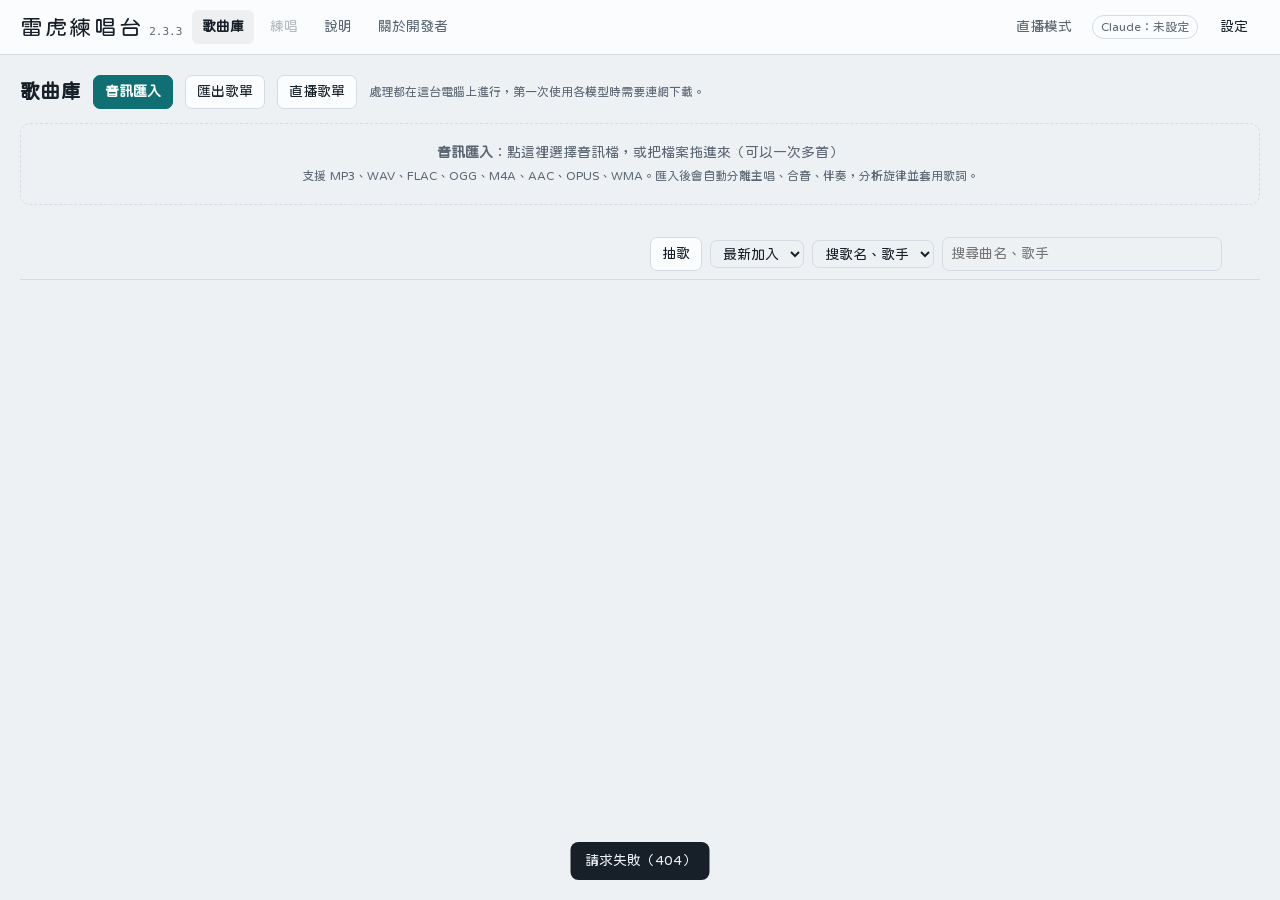
==== commit 11b1c1c2: "2.3.3: 錄音位置改用開口瞬間對齊，修正人聲慢約 0.1 秒 Co-Authored-By: Claude Opus 5.5 <noreply@anthropic.com> Claude-Sess" ====
--- a/static/index.html
+++ b/static/index.html
@@ -8,7 +8,7 @@
 </head>
 <body>
 <header class="bar">
-  <span class="logo" id="logo">雷虎練唱台<small id="ver">2.3.2</small></span>
+  <span class="logo" id="logo">雷虎練唱台<small id="ver">2.3.3</small></span>
   <nav class="row">
     <button id="nav-lib" class="tab cur">歌曲庫</button>
     <button id="nav-practice" class="tab" disabled>練唱</button>
@@ -78,8 +78,8 @@
       <button id="cat-del" class="ghost danger">刪除分類</button>
     </div>
     <div id="live-hold" class="yt-pause live-hold" role="status" hidden>
-      <div><b>直播中，背景工作已暫停。</b>
-        <span class="hint"><span id="live-hold-why"></span>升級分離、細修、最高品質處理會把顯示卡吃滿，直播畫面和 VTube Studio 會掉格；直播軟體關掉或關閉直播模式後會自動繼續。直播中匯入的歌照常處理（先用輕量模型，下播後自動補做高品質），KEY 轉換、錄音評分也不受影響。</span></div>
+      <div><b>直播中或顯示卡忙碌，背景工作已暫停。</b>
+        <span class="hint"><span id="live-hold-why"></span>升級分離、細修、最高品質處理會把顯示卡吃滿，直播畫面和 VTube Studio 會掉格；直播軟體關掉、關閉直播模式或顯示卡空出來後會自動繼續。這段時間匯入的歌照常處理（只用 CPU＋輕量模型，之後自動補做高品質），KEY 轉換、錄音評分也不受影響。</span></div>
       <button id="live-hold-go" class="ghost" title="接下來一小時不管直播偵測，照常處理（會影響直播流暢度）">直播中也照常處理</button>
     </div>
     <div id="yt-pause" class="yt-pause" role="alert" hidden>
@@ -147,6 +147,7 @@
         <span class="grp"><label>歌詞</label>
           <button id="lyr-show" title="在旋律上方逐字顯示歌詞">字在旋律上</button>
           <button id="lyr-edit" title="拖曳調整每句、每個字的時間">調整</button>
+          <button id="lyr-drag" title="開著時，練唱中或暫停時都可以直接用滑鼠拖曳上方的句子標記，調整每句開始的時間（不會暫停播放）">拖曳歌詞</button>
           <button id="lyr-color" title="唱到哪個字就把哪個字上色；歌詞時間沒對準時可以關掉">逐字上色</button>
           <button id="sheet-open2" title="把旋律和歌詞畫成圖片（像樂譜一樣一句一列），存到下載資料夾">旋律譜圖片</button>
           <button id="lyr-flag" title="歌詞不準先標起來：歌曲庫的「歌詞待修」分類會列出來，下播後一次處理（Ctrl+Alt+F）">歌詞待修</button>
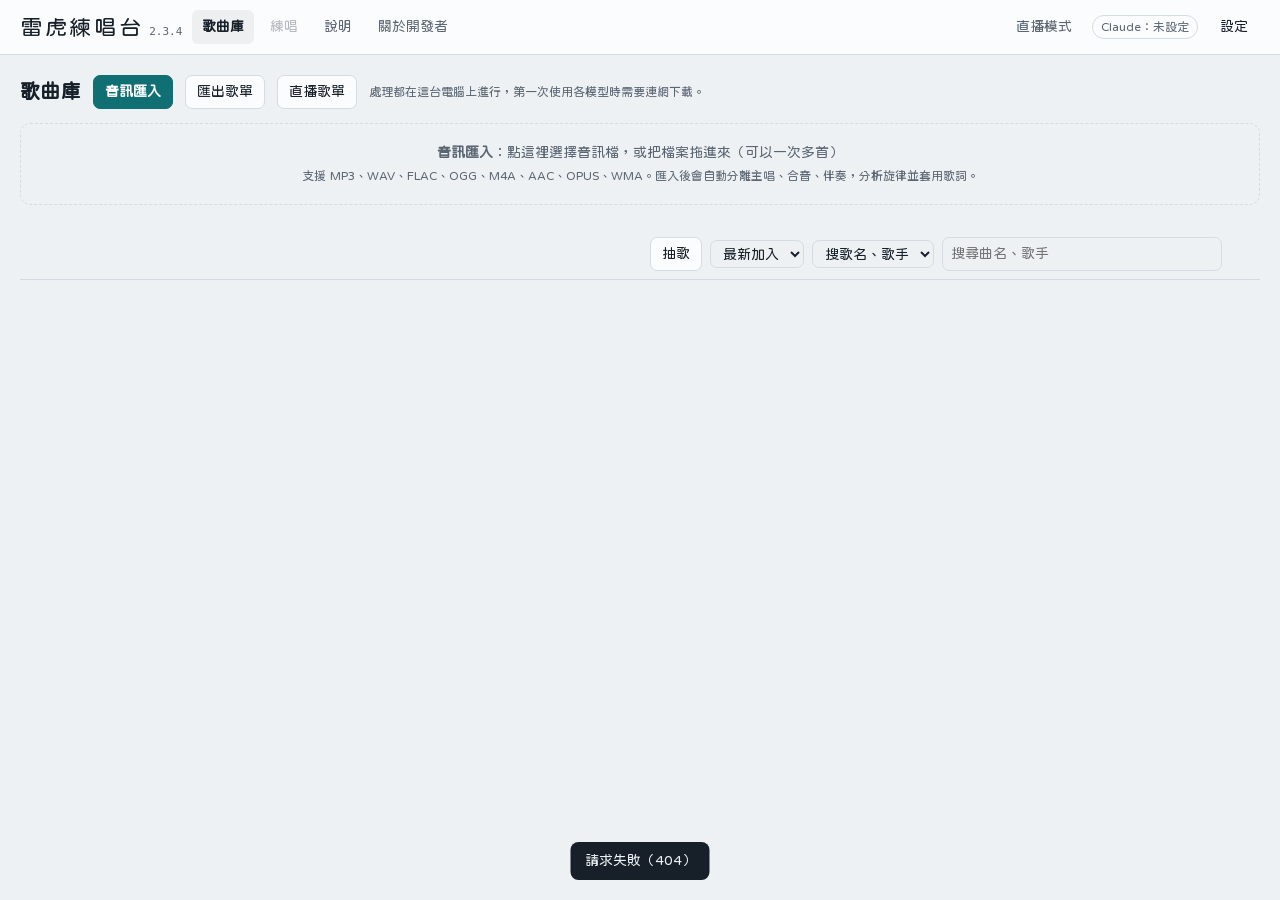
==== commit f03f3c27: "2.3.4: 歌詞移動不再把相鄰句擠在一起，九宮格一句一句分別移動 Co-Authored-By: Claude Opus 5.5 <noreply@anthropic.com> Claude-Ses" ====
--- a/static/index.html
+++ b/static/index.html
@@ -8,7 +8,7 @@
 </head>
 <body>
 <header class="bar">
-  <span class="logo" id="logo">雷虎練唱台<small id="ver">2.3.3</small></span>
+  <span class="logo" id="logo">雷虎練唱台<small id="ver">2.3.4</small></span>
   <nav class="row">
     <button id="nav-lib" class="tab cur">歌曲庫</button>
     <button id="nav-practice" class="tab" disabled>練唱</button>
@@ -597,6 +597,10 @@
         <span class="hint">開啟「原唱只給我聽」後：上面的「音樂輸出裝置」只播伴奏和合音（給觀眾，OBS 收這個裝置），這裡選的裝置會多聽到原唱和導引音。兩個要選不同的裝置；只有一副耳機時，觀眾那邊可以裝免費的虛擬音效線 VB-Cable。</span></div>
     </div>
     <div class="set-pane" data-pane="live" role="tabpanel" aria-label="直播" hidden>
+      <div class="field">
+        <label class="row"><input id="cfg-numlyr" type="checkbox"> 九宮格數字鍵對準歌詞：<b>1</b>＝上一句、<b>2</b>＝這一句、<b>3</b>＝下一句，改成從「現在」開始</label>
+        <span class="hint">練唱畫面在最前面時可用（播放中邊聽邊按最方便，暫停時也可以）。每次只移那一句，後面的句子不會跟著平移；只有撞到相鄰的句子時才會把它推開（推開的距離和原本的間隔相同）。練唱台不在最前面時，可以在下方全域快捷鍵設定「上一句對準」「這句對準」「下一句對準」。</span>
+      </div>
       <div class="field hk-field">
         <label class="row"><input id="cfg-hotkeys" type="checkbox"> 全域快捷鍵：練唱台不在最前面時也能用（Stream Deck、巨集鍵盤可以直接綁）</label>
         <div id="hk-list" class="hk-list"></div>
--- a/static/style.css
+++ b/static/style.css
@@ -167,7 +167,10 @@
 .lyr.romaji ruby { margin: 0 .08em; }
 .lyr ruby[data-b] { cursor: pointer; }
 .lyr ruby[data-b]:hover rt { color: var(--accent); text-decoration: underline; }
-.kana-edit { position: fixed; z-index: 50; width: 160px; padding: 6px 8px; font: 15px var(--sans); border: 1px solid var(--accent);
+.kana-pop { position: fixed; z-index: 50; width: 220px; padding: 8px; display: grid; gap: 6px; background: var(--panel, #1b2129);
+  border: 1px solid var(--accent); border-radius: 8px; box-shadow: 0 6px 20px rgba(0,0,0,.35); font: 13px var(--sans); }
+.kana-pop label { display: flex; gap: 6px; align-items: center; color: var(--muted, #9aa4b2); cursor: pointer; }
+.kana-pop .kana-edit { width: 100%; box-sizing: border-box; padding: 6px 8px; font: 15px var(--sans); border: 1px solid var(--accent);
   border-radius: 6px; background: var(--panel); color: var(--ink); box-shadow: 0 4px 16px rgba(0, 0, 0, .18); }
 .lyr-now .base { white-space: nowrap; }
 .lyr-next { font-family: var(--lyric); font-size: calc(17px * var(--ls)); color: var(--muted); min-height: 1.5em; }
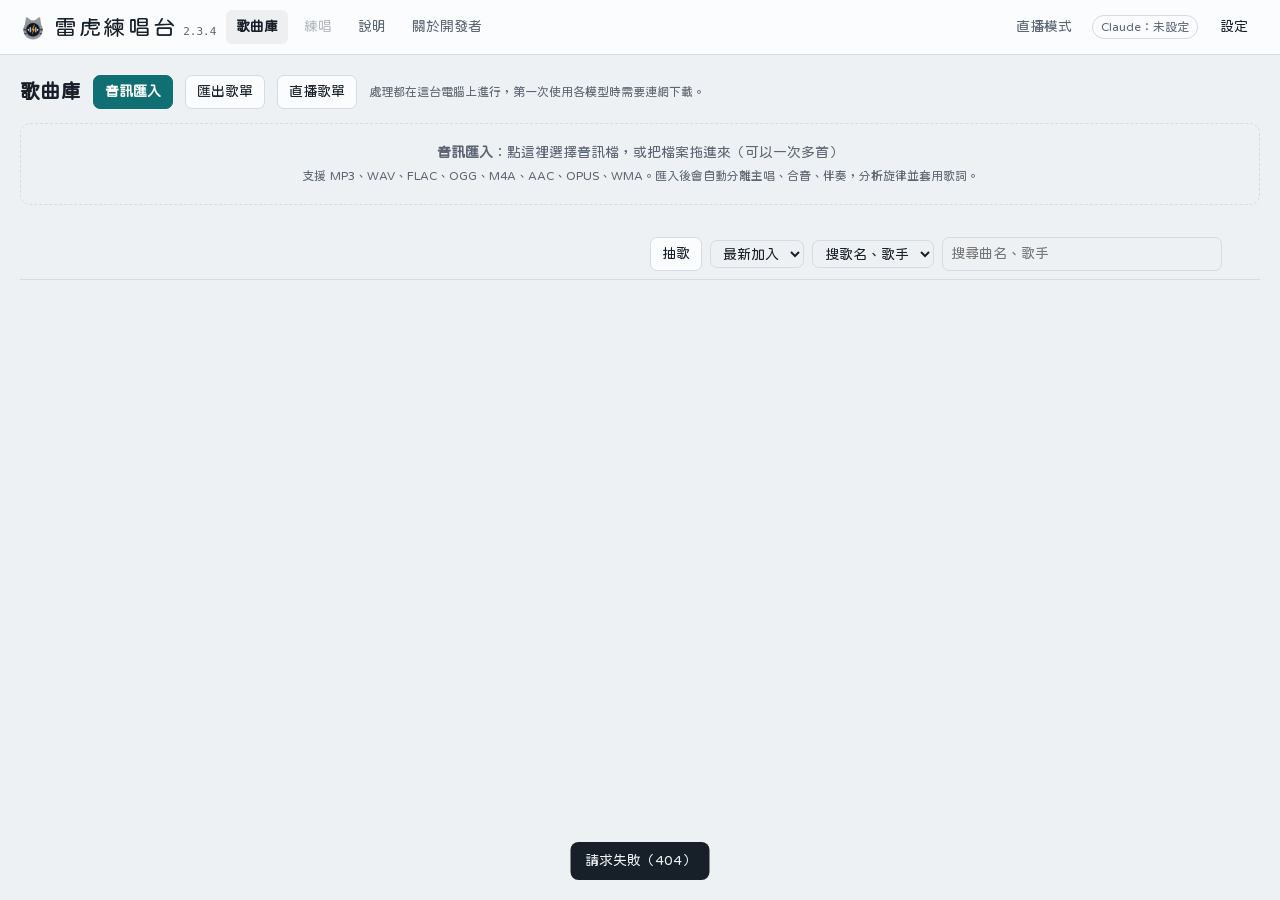
==== commit a51f4fd8: "2.3.4: 新圖示（虎耳聲波），開啟時沿用上次的音量 Co-Authored-By: Claude Opus 5.5 <noreply@anthropic.com> Claude-Session: " ====
--- a/static/index.html
+++ b/static/index.html
@@ -5,10 +5,11 @@
 <meta name="viewport" content="width=device-width,initial-scale=1">
 <title>雷虎練唱台</title>
 <link rel="stylesheet" href="/static/style.css">
+<link rel="icon" href="/static/icon.ico">
 </head>
 <body>
 <header class="bar">
-  <span class="logo" id="logo">雷虎練唱台<small id="ver">2.3.4</small></span>
+  <span class="logo" id="logo"><img class="logo-mark" src="/static/icon.png" alt="" width="26" height="26">雷虎練唱台<small id="ver">2.3.4</small></span>
   <nav class="row">
     <button id="nav-lib" class="tab cur">歌曲庫</button>
     <button id="nav-practice" class="tab" disabled>練唱</button>
--- a/static/style.css
+++ b/static/style.css
@@ -489,3 +489,6 @@
 .drop:hover, .drop:focus-visible { border-color: var(--accent); color: var(--ink); }
 .drop .hint { display: block; margin-top: 4px; }
 .logo { user-select: none; }
+
+/* 2.3.4：左上角標誌 */
+.logo-mark { width: 26px; height: 26px; vertical-align: -6px; margin-right: 8px; }
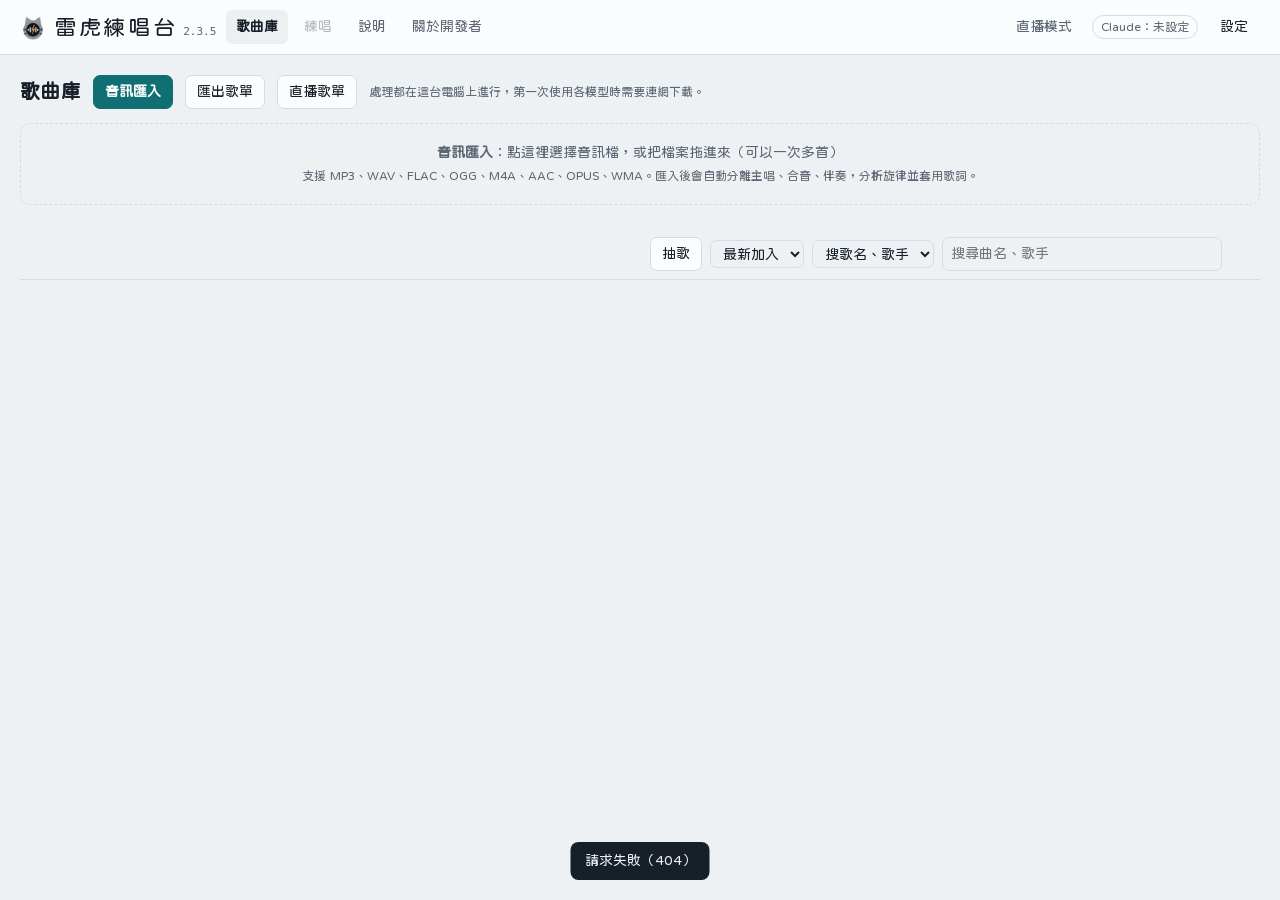
==== commit 0d3952d5: "2.3.5: 線上歌詞自動對時間不再把開頭擠到 0 秒，往後搜尋範圍放寬到 120 秒 Co-Authored-By: Claude Opus 5.5 <noreply@anthropic.com> " ====
--- a/static/index.html
+++ b/static/index.html
@@ -9,7 +9,7 @@
 </head>
 <body>
 <header class="bar">
-  <span class="logo" id="logo"><img class="logo-mark" src="/static/icon.png" alt="" width="26" height="26">雷虎練唱台<small id="ver">2.3.4</small></span>
+  <span class="logo" id="logo"><img class="logo-mark" src="/static/icon.png" alt="" width="26" height="26">雷虎練唱台<small id="ver">2.3.5</small></span>
   <nav class="row">
     <button id="nav-lib" class="tab cur">歌曲庫</button>
     <button id="nav-practice" class="tab" disabled>練唱</button>
